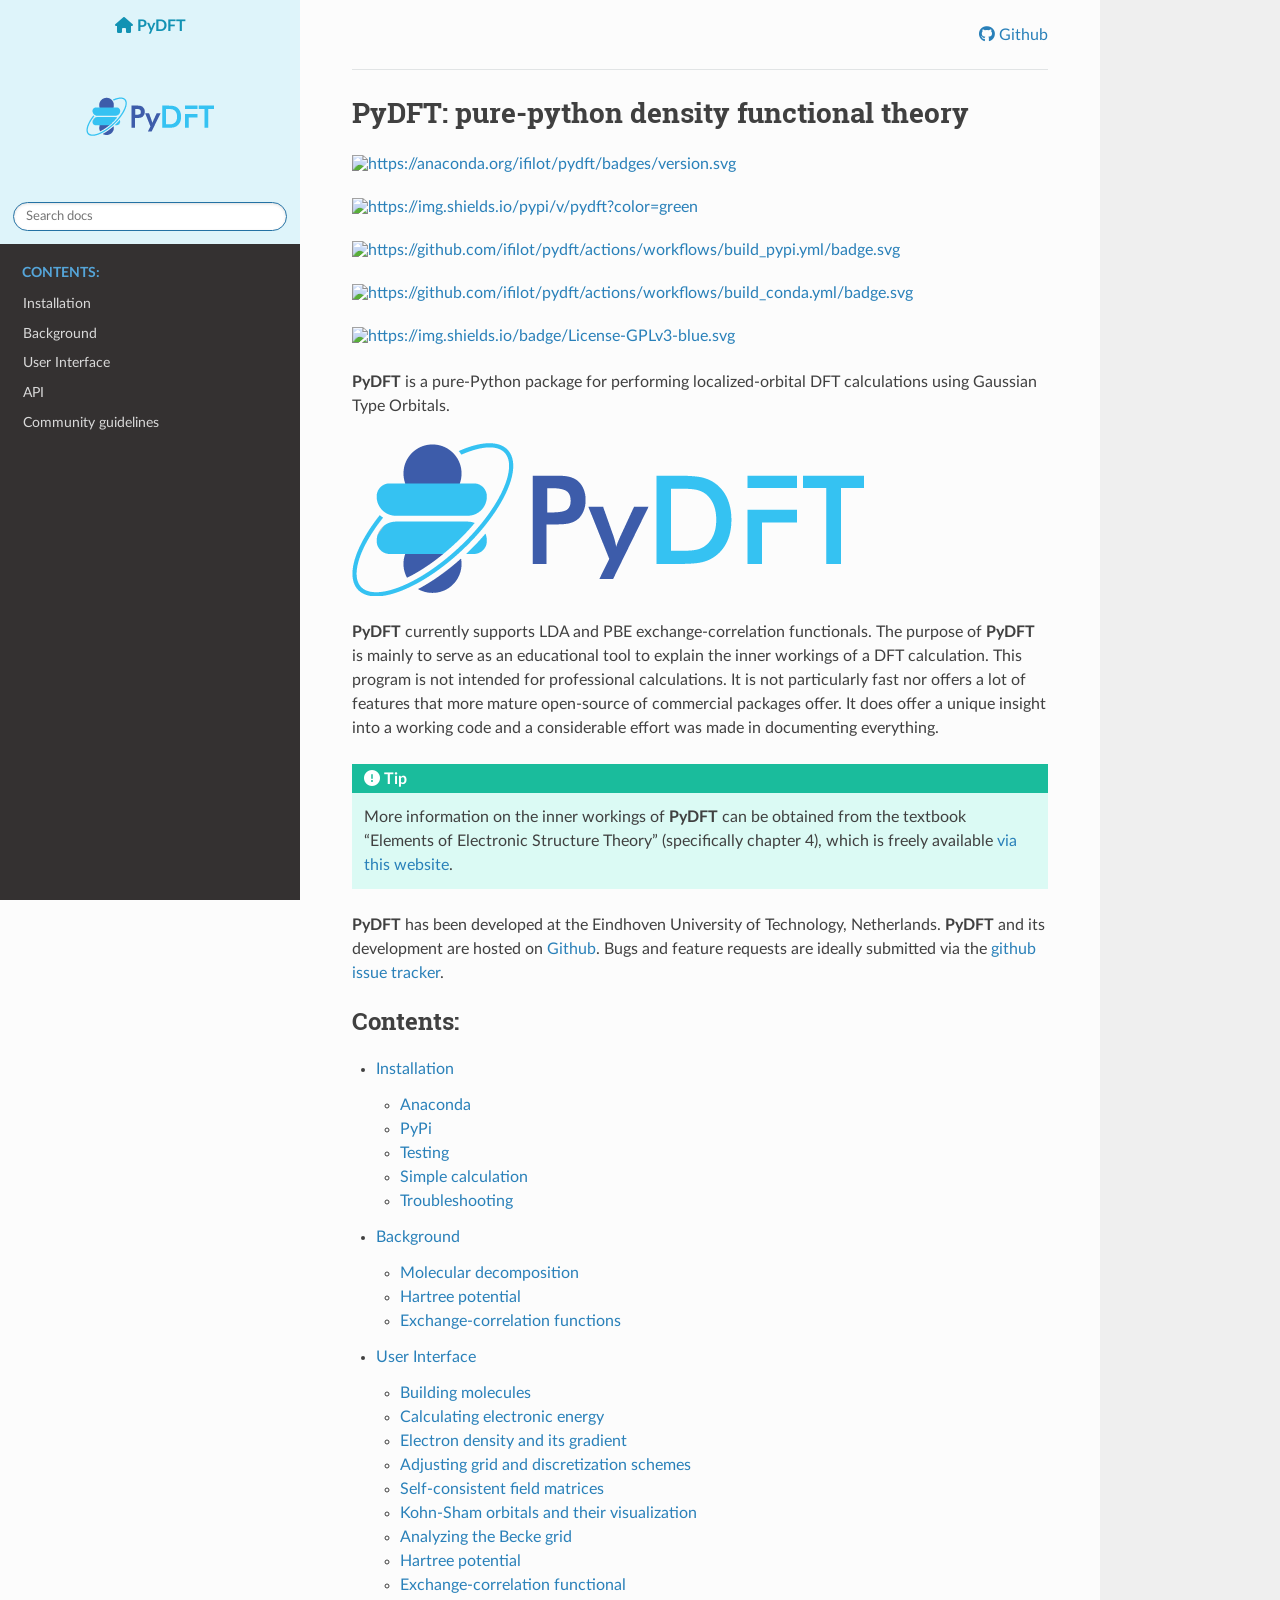
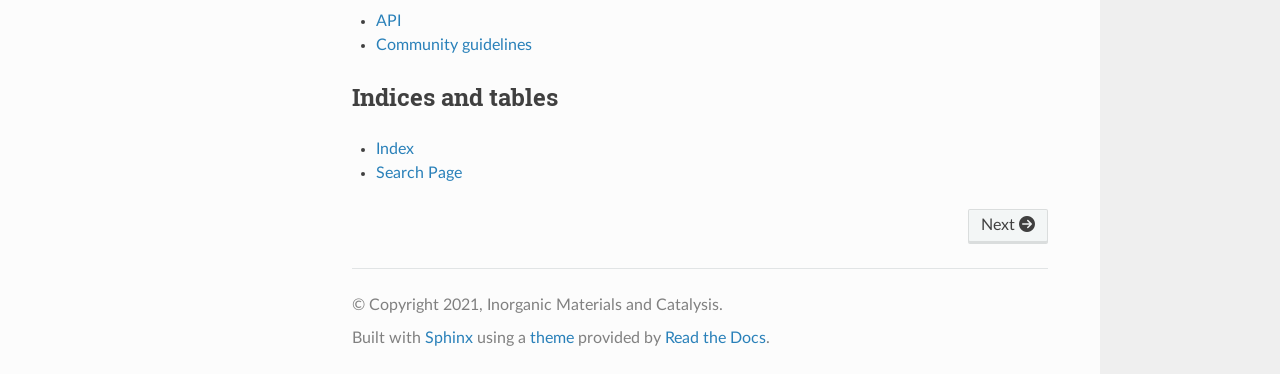
==== index.html @ b6f17210 "deploy: 6e8ed89baf4a65e8dcfa7c6324dd33c2193cd234" ====
<!DOCTYPE html>
<html class="writer-html5" lang="en" data-content_root="./">
<head>
  <meta charset="utf-8" /><meta name="viewport" content="width=device-width, initial-scale=1" />

  <meta name="viewport" content="width=device-width, initial-scale=1.0" />
  <title>PyDFT: pure-python density functional theory &mdash; PyDFT  documentation</title>
      <link rel="stylesheet" type="text/css" href="_static/pygments.css?v=b86133f3" />
      <link rel="stylesheet" type="text/css" href="_static/css/theme.css?v=e59714d7" />
      <link rel="stylesheet" type="text/css" href="_static/css/custom.css?v=98152c0f" />
      <link rel="stylesheet" type="text/css" href="https://cdnjs.cloudflare.com/ajax/libs/font-awesome/6.1.1/css/all.min.css" />

  
    <link rel="shortcut icon" href="_static/favicon.ico"/>
      <script src="_static/jquery.js?v=5d32c60e"></script>
      <script src="_static/_sphinx_javascript_frameworks_compat.js?v=2cd50e6c"></script>
      <script src="_static/documentation_options.js?v=5929fcd5"></script>
      <script src="_static/doctools.js?v=9bcbadda"></script>
      <script src="_static/sphinx_highlight.js?v=dc90522c"></script>
      <script async="async" src="https://cdn.jsdelivr.net/npm/mathjax@3/es5/tex-mml-chtml.js"></script>
    <script src="_static/js/theme.js"></script>
    <link rel="index" title="Index" href="genindex.html" />
    <link rel="search" title="Search" href="search.html" />
    <link rel="next" title="Installation" href="installation.html" /> 
</head>

<body class="wy-body-for-nav"> 
  <div class="wy-grid-for-nav">
    <nav data-toggle="wy-nav-shift" class="wy-nav-side">
      <div class="wy-side-scroll">
        <div class="wy-side-nav-search" >

          
          
          <a href="#" class="icon icon-home">
            PyDFT
              <img src="_static/pydft_128px.png" class="logo" alt="Logo"/>
          </a>
<div role="search">
  <form id="rtd-search-form" class="wy-form" action="search.html" method="get">
    <input type="text" name="q" placeholder="Search docs" aria-label="Search docs" />
    <input type="hidden" name="check_keywords" value="yes" />
    <input type="hidden" name="area" value="default" />
  </form>
</div>
        </div><div class="wy-menu wy-menu-vertical" data-spy="affix" role="navigation" aria-label="Navigation menu">
              <p class="caption" role="heading"><span class="caption-text">Contents:</span></p>
<ul>
<li class="toctree-l1"><a class="reference internal" href="installation.html">Installation</a></li>
<li class="toctree-l1"><a class="reference internal" href="background.html">Background</a></li>
<li class="toctree-l1"><a class="reference internal" href="user_interface.html">User Interface</a></li>
<li class="toctree-l1"><a class="reference internal" href="api.html">API</a></li>
<li class="toctree-l1"><a class="reference internal" href="community_guidelines.html">Community guidelines</a></li>
</ul>

        </div>
      </div>
    </nav>

    <section data-toggle="wy-nav-shift" class="wy-nav-content-wrap"><nav class="wy-nav-top" aria-label="Mobile navigation menu" >
          <i data-toggle="wy-nav-top" class="fa fa-bars"></i>
          <a href="#">PyDFT</a>
      </nav>

      <div class="wy-nav-content">
        <div class="rst-content">
          <div style="text-align: right;">
<a href="https://github.com/ifilot/pydft" target="_blank"><i class="fa-brands fa-github"></i> Github</a>
</div>
<hr>
          <div role="main" class="document" itemscope="itemscope" itemtype="http://schema.org/Article">
           <div itemprop="articleBody">
             
  <section id="pydft-pure-python-density-functional-theory">
<h1>PyDFT: pure-python density functional theory<a class="headerlink" href="#pydft-pure-python-density-functional-theory" title="Link to this heading"></a></h1>
<a class="reference external image-reference" href="https://anaconda.org/ifilot/pydft"><img alt="https://anaconda.org/ifilot/pydft/badges/version.svg" src="https://anaconda.org/ifilot/pydft/badges/version.svg" />
</a>
<a class="reference external image-reference" href="https://pypi.org/project/pydft/"><img alt="https://img.shields.io/pypi/v/pydft?color=green" src="https://img.shields.io/pypi/v/pydft?color=green" />
</a>
<a class="reference external image-reference" href="https://github.com/ifilot/pydft/actions/workflows/build_pypi.yml"><img alt="https://github.com/ifilot/pydft/actions/workflows/build_pypi.yml/badge.svg" src="https://github.com/ifilot/pydft/actions/workflows/build_pypi.yml/badge.svg" />
</a>
<a class="reference external image-reference" href="https://github.com/ifilot/pydft/actions/workflows/build_conda.yml"><img alt="https://github.com/ifilot/pydft/actions/workflows/build_conda.yml/badge.svg" src="https://github.com/ifilot/pydft/actions/workflows/build_conda.yml/badge.svg" />
</a>
<a class="reference external image-reference" href="https://www.gnu.org/licenses/gpl-3.0"><img alt="https://img.shields.io/badge/License-GPLv3-blue.svg" src="https://img.shields.io/badge/License-GPLv3-blue.svg" />
</a>
<p><strong class="program">PyDFT</strong> is a pure-Python package for performing localized-orbital DFT
calculations using Gaussian Type Orbitals.</p>
<img alt="_images/pydft_logo_full_512px.png" src="_images/pydft_logo_full_512px.png" />
<p><strong class="program">PyDFT</strong> currently supports LDA and PBE
exchange-correlation functionals. The purpose of <strong class="program">PyDFT</strong> is mainly to
serve as an educational tool to explain the inner workings of a DFT
calculation. This program is not intended for professional calculations. It is
not particularly fast nor offers a lot of features that more mature
open-source of commercial packages offer. It does offer a unique insight into
a working code and a considerable effort was made in documenting everything.</p>
<div class="admonition tip">
<p class="admonition-title">Tip</p>
<p>More information on the inner workings of <strong class="program">PyDFT</strong> can be obtained
from the textbook “Elements of Electronic Structure Theory” (specifically
chapter 4), which is freely available <a class="reference external" href="https://ifilot.pages.tue.nl/elements-of-electronic-structure-theory/">via this website</a>.</p>
</div>
<p><strong class="program">PyDFT</strong> has been developed at the Eindhoven University of Technology,
Netherlands. <strong class="program">PyDFT</strong> and its development are hosted on <a class="reference external" href="https://www.github.com/ifilot/pydft">Github</a>.  Bugs and feature requests are ideally
submitted via the <a class="reference external" href="https://www.github.com/ifilot/pydft/issues">github issue tracker</a>.</p>
<div class="toctree-wrapper compound">
<p class="caption" role="heading"><span class="caption-text">Contents:</span></p>
<ul>
<li class="toctree-l1"><a class="reference internal" href="installation.html">Installation</a><ul>
<li class="toctree-l2"><a class="reference internal" href="installation.html#anaconda">Anaconda</a></li>
<li class="toctree-l2"><a class="reference internal" href="installation.html#pypi">PyPi</a></li>
<li class="toctree-l2"><a class="reference internal" href="installation.html#testing">Testing</a></li>
<li class="toctree-l2"><a class="reference internal" href="installation.html#simple-calculation">Simple calculation</a></li>
<li class="toctree-l2"><a class="reference internal" href="installation.html#troubleshooting">Troubleshooting</a></li>
</ul>
</li>
<li class="toctree-l1"><a class="reference internal" href="background.html">Background</a><ul>
<li class="toctree-l2"><a class="reference internal" href="background.html#molecular-decomposition">Molecular decomposition</a></li>
<li class="toctree-l2"><a class="reference internal" href="background.html#hartree-potential">Hartree potential</a></li>
<li class="toctree-l2"><a class="reference internal" href="background.html#exchange-correlation-functions">Exchange-correlation functions</a></li>
</ul>
</li>
<li class="toctree-l1"><a class="reference internal" href="user_interface.html">User Interface</a><ul>
<li class="toctree-l2"><a class="reference internal" href="user_interface.html#building-molecules">Building molecules</a></li>
<li class="toctree-l2"><a class="reference internal" href="user_interface.html#calculating-electronic-energy">Calculating electronic energy</a></li>
<li class="toctree-l2"><a class="reference internal" href="user_interface.html#electron-density-and-its-gradient">Electron density and its gradient</a></li>
<li class="toctree-l2"><a class="reference internal" href="user_interface.html#adjusting-grid-and-discretization-schemes">Adjusting grid and discretization schemes</a></li>
<li class="toctree-l2"><a class="reference internal" href="user_interface.html#self-consistent-field-matrices">Self-consistent field matrices</a></li>
<li class="toctree-l2"><a class="reference internal" href="user_interface.html#kohn-sham-orbitals-and-their-visualization">Kohn-Sham orbitals and their visualization</a></li>
<li class="toctree-l2"><a class="reference internal" href="user_interface.html#analyzing-the-becke-grid">Analyzing the Becke grid</a></li>
<li class="toctree-l2"><a class="reference internal" href="user_interface.html#hartree-potential">Hartree potential</a></li>
<li class="toctree-l2"><a class="reference internal" href="user_interface.html#exchange-correlation-functional">Exchange-correlation functional</a></li>
</ul>
</li>
<li class="toctree-l1"><a class="reference internal" href="api.html">API</a></li>
<li class="toctree-l1"><a class="reference internal" href="community_guidelines.html">Community guidelines</a></li>
</ul>
</div>
<section id="indices-and-tables">
<h2>Indices and tables<a class="headerlink" href="#indices-and-tables" title="Link to this heading"></a></h2>
<ul class="simple">
<li><p><a class="reference internal" href="genindex.html"><span class="std std-ref">Index</span></a></p></li>
<li><p><a class="reference internal" href="search.html"><span class="std std-ref">Search Page</span></a></p></li>
</ul>
</section>
</section>


           </div>
          </div>
          <footer><div class="rst-footer-buttons" role="navigation" aria-label="Footer">
        <a href="installation.html" class="btn btn-neutral float-right" title="Installation" accesskey="n" rel="next">Next <span class="fa fa-arrow-circle-right" aria-hidden="true"></span></a>
    </div>

  <hr/>

  <div role="contentinfo">
    <p>&#169; Copyright 2021, Inorganic Materials and Catalysis.</p>
  </div>

  Built with <a href="https://www.sphinx-doc.org/">Sphinx</a> using a
    <a href="https://github.com/readthedocs/sphinx_rtd_theme">theme</a>
    provided by <a href="https://readthedocs.org">Read the Docs</a>.
   

</footer>
        </div>
      </div>
    </section>
  </div>
  <script>
      jQuery(function () {
          SphinxRtdTheme.Navigation.enable(true);
      });
  </script> 

</body>
</html>
---- _static/pygments.css ----
pre { line-height: 125%; }
td.linenos .normal { color: inherit; background-color: transparent; padding-left: 5px; padding-right: 5px; }
span.linenos { color: inherit; background-color: transparent; padding-left: 5px; padding-right: 5px; }
td.linenos .special { color: #000000; background-color: #ffffc0; padding-left: 5px; padding-right: 5px; }
span.linenos.special { color: #000000; background-color: #ffffc0; padding-left: 5px; padding-right: 5px; }
.highlight .hll { background-color: #ffffcc }
.highlight { background: #f8f8f8; }
.highlight .c { color: #3D7B7B; font-style: italic } /* Comment */
.highlight .err { border: 1px solid #F00 } /* Error */
.highlight .k { color: #008000; font-weight: bold } /* Keyword */
.highlight .o { color: #666 } /* Operator */
.highlight .ch { color: #3D7B7B; font-style: italic } /* Comment.Hashbang */
.highlight .cm { color: #3D7B7B; font-style: italic } /* Comment.Multiline */
.highlight .cp { color: #9C6500 } /* Comment.Preproc */
.highlight .cpf { color: #3D7B7B; font-style: italic } /* Comment.PreprocFile */
.highlight .c1 { color: #3D7B7B; font-style: italic } /* Comment.Single */
.highlight .cs { color: #3D7B7B; font-style: italic } /* Comment.Special */
.highlight .gd { color: #A00000 } /* Generic.Deleted */
.highlight .ge { font-style: italic } /* Generic.Emph */
.highlight .ges { font-weight: bold; font-style: italic } /* Generic.EmphStrong */
.highlight .gr { color: #E40000 } /* Generic.Error */
.highlight .gh { color: #000080; font-weight: bold } /* Generic.Heading */
.highlight .gi { color: #008400 } /* Generic.Inserted */
.highlight .go { color: #717171 } /* Generic.Output */
.highlight .gp { color: #000080; font-weight: bold } /* Generic.Prompt */
.highlight .gs { font-weight: bold } /* Generic.Strong */
.highlight .gu { color: #800080; font-weight: bold } /* Generic.Subheading */
.highlight .gt { color: #04D } /* Generic.Traceback */
.highlight .kc { color: #008000; font-weight: bold } /* Keyword.Constant */
.highlight .kd { color: #008000; font-weight: bold } /* Keyword.Declaration */
.highlight .kn { color: #008000; font-weight: bold } /* Keyword.Namespace */
.highlight .kp { color: #008000 } /* Keyword.Pseudo */
.highlight .kr { color: #008000; font-weight: bold } /* Keyword.Reserved */
.highlight .kt { color: #B00040 } /* Keyword.Type */
.highlight .m { color: #666 } /* Literal.Number */
.highlight .s { color: #BA2121 } /* Literal.String */
.highlight .na { color: #687822 } /* Name.Attribute */
.highlight .nb { color: #008000 } /* Name.Builtin */
.highlight .nc { color: #00F; font-weight: bold } /* Name.Class */
.highlight .no { color: #800 } /* Name.Constant */
.highlight .nd { color: #A2F } /* Name.Decorator */
.highlight .ni { color: #717171; font-weight: bold } /* Name.Entity */
.highlight .ne { color: #CB3F38; font-weight: bold } /* Name.Exception */
.highlight .nf { color: #00F } /* Name.Function */
.highlight .nl { color: #767600 } /* Name.Label */
.highlight .nn { color: #00F; font-weight: bold } /* Name.Namespace */
.highlight .nt { color: #008000; font-weight: bold } /* Name.Tag */
.highlight .nv { color: #19177C } /* Name.Variable */
.highlight .ow { color: #A2F; font-weight: bold } /* Operator.Word */
.highlight .w { color: #BBB } /* Text.Whitespace */
.highlight .mb { color: #666 } /* Literal.Number.Bin */
.highlight .mf { color: #666 } /* Literal.Number.Float */
.highlight .mh { color: #666 } /* Literal.Number.Hex */
.highlight .mi { color: #666 } /* Literal.Number.Integer */
.highlight .mo { color: #666 } /* Literal.Number.Oct */
.highlight .sa { color: #BA2121 } /* Literal.String.Affix */
.highlight .sb { color: #BA2121 } /* Literal.String.Backtick */
.highlight .sc { color: #BA2121 } /* Literal.String.Char */
.highlight .dl { color: #BA2121 } /* Literal.String.Delimiter */
.highlight .sd { color: #BA2121; font-style: italic } /* Literal.String.Doc */
.highlight .s2 { color: #BA2121 } /* Literal.String.Double */
.highlight .se { color: #AA5D1F; font-weight: bold } /* Literal.String.Escape */
.highlight .sh { color: #BA2121 } /* Literal.String.Heredoc */
.highlight .si { color: #A45A77; font-weight: bold } /* Literal.String.Interpol */
.highlight .sx { color: #008000 } /* Literal.String.Other */
.highlight .sr { color: #A45A77 } /* Literal.String.Regex */
.highlight .s1 { color: #BA2121 } /* Literal.String.Single */
.highlight .ss { color: #19177C } /* Literal.String.Symbol */
.highlight .bp { color: #008000 } /* Name.Builtin.Pseudo */
.highlight .fm { color: #00F } /* Name.Function.Magic */
.highlight .vc { color: #19177C } /* Name.Variable.Class */
.highlight .vg { color: #19177C } /* Name.Variable.Global */
.highlight .vi { color: #19177C } /* Name.Variable.Instance */
.highlight .vm { color: #19177C } /* Name.Variable.Magic */
.highlight .il { color: #666 } /* Literal.Number.Integer.Long */
---- _static/css/theme.css ----
html{box-sizing:border-box}*,:after,:before{box-sizing:inherit}article,aside,details,figcaption,figure,footer,header,hgroup,nav,section{display:block}audio,canvas,video{display:inline-block;*display:inline;*zoom:1}[hidden],audio:not([controls]){display:none}*{-webkit-box-sizing:border-box;-moz-box-sizing:border-box;box-sizing:border-box}html{font-size:100%;-webkit-text-size-adjust:100%;-ms-text-size-adjust:100%}body{margin:0}a:active,a:hover{outline:0}abbr[title]{border-bottom:1px dotted}b,strong{font-weight:700}blockquote{margin:0}dfn{font-style:italic}ins{background:#ff9;text-decoration:none}ins,mark{color:#000}mark{background:#ff0;font-style:italic;font-weight:700}.rst-content code,.rst-content tt,code,kbd,pre,samp{font-family:monospace,serif;_font-family:courier new,monospace;font-size:1em}pre{white-space:pre}q{quotes:none}q:after,q:before{content:"";content:none}small{font-size:85%}sub,sup{font-size:75%;line-height:0;position:relative;vertical-align:baseline}sup{top:-.5em}sub{bottom:-.25em}dl,ol,ul{margin:0;padding:0;list-style:none;list-style-image:none}li{list-style:none}dd{margin:0}img{border:0;-ms-interpolation-mode:bicubic;vertical-align:middle;max-width:100%}svg:not(:root){overflow:hidden}figure,form{margin:0}label{cursor:pointer}button,input,select,textarea{font-size:100%;margin:0;vertical-align:baseline;*vertical-align:middle}button,input{line-height:normal}button,input[type=button],input[type=reset],input[type=submit]{cursor:pointer;-webkit-appearance:button;*overflow:visible}button[disabled],input[disabled]{cursor:default}input[type=search]{-webkit-appearance:textfield;-moz-box-sizing:content-box;-webkit-box-sizing:content-box;box-sizing:content-box}textarea{resize:vertical}table{border-collapse:collapse;border-spacing:0}td{vertical-align:top}.chromeframe{margin:.2em 0;background:#ccc;color:#000;padding:.2em 0}.ir{display:block;border:0;text-indent:-999em;overflow:hidden;background-color:transparent;background-repeat:no-repeat;text-align:left;direction:ltr;*line-height:0}.ir br{display:none}.hidden{display:none!important;visibility:hidden}.visuallyhidden{border:0;clip:rect(0 0 0 0);height:1px;margin:-1px;overflow:hidden;padding:0;position:absolute;width:1px}.visuallyhidden.focusable:active,.visuallyhidden.focusable:focus{clip:auto;height:auto;margin:0;overflow:visible;position:static;width:auto}.invisible{visibility:hidden}.relative{position:relative}big,small{font-size:100%}@media print{body,html,section{background:none!important}*{box-shadow:none!important;text-shadow:none!important;filter:none!important;-ms-filter:none!important}a,a:visited{text-decoration:underline}.ir a:after,a[href^="#"]:after,a[href^="javascript:"]:after{content:""}blockquote,pre{page-break-inside:avoid}thead{display:table-header-group}img,tr{page-break-inside:avoid}img{max-width:100%!important}@page{margin:.5cm}.rst-content .toctree-wrapper>p.caption,h2,h3,p{orphans:3;widows:3}.rst-content .toctree-wrapper>p.caption,h2,h3{page-break-after:avoid}}.btn,.fa:before,.icon:before,.rst-content .admonition,.rst-content .admonition-title:before,.rst-content .admonition-todo,.rst-content .attention,.rst-content .caution,.rst-content .code-block-caption .headerlink:before,.rst-content .danger,.rst-content .eqno .headerlink:before,.rst-content .error,.rst-content .hint,.rst-content .important,.rst-content .note,.rst-content .seealso,.rst-content .tip,.rst-content .warning,.rst-content code.download span:first-child:before,.rst-content dl dt .headerlink:before,.rst-content h1 .headerlink:before,.rst-content h2 .headerlink:before,.rst-content h3 .headerlink:before,.rst-content h4 .headerlink:before,.rst-content h5 .headerlink:before,.rst-content h6 .headerlink:before,.rst-content p.caption .headerlink:before,.rst-content p .headerlink:before,.rst-content table>caption .headerlink:before,.rst-content tt.download span:first-child:before,.wy-alert,.wy-dropdown .caret:before,.wy-inline-validate.wy-inline-validate-danger .wy-input-context:before,.wy-inline-validate.wy-inline-validate-info .wy-input-context:before,.wy-inline-validate.wy-inline-validate-success .wy-input-context:before,.wy-inline-validate.wy-inline-validate-warning .wy-input-context:before,.wy-menu-vertical li.current>a button.toctree-expand:before,.wy-menu-vertical li.on a button.toctree-expand:before,.wy-menu-vertical li button.toctree-expand:before,input[type=color],input[type=date],input[type=datetime-local],input[type=datetime],input[type=email],input[type=month],input[type=number],input[type=password],input[type=search],input[type=tel],input[type=text],input[type=time],input[type=url],input[type=week],select,textarea{-webkit-font-smoothing:antialiased}.clearfix{*zoom:1}.clearfix:after,.clearfix:before{display:table;content:""}.clearfix:after{clear:both}/*!
 *  Font Awesome 4.7.0 by @davegandy - http://fontawesome.io - @fontawesome
 *  License - http://fontawesome.io/license (Font: SIL OFL 1.1, CSS: MIT License)
 */@font-face{font-family:FontAwesome;src:url(fonts/fontawesome-webfont.eot?674f50d287a8c48dc19ba404d20fe713);src:url(fonts/fontawesome-webfont.eot?674f50d287a8c48dc19ba404d20fe713?#iefix&v=4.7.0) format("embedded-opentype"),url(fonts/fontawesome-webfont.woff2?af7ae505a9eed503f8b8e6982036873e) format("woff2"),url(fonts/fontawesome-webfont.woff?fee66e712a8a08eef5805a46892932ad) format("woff"),url(fonts/fontawesome-webfont.ttf?b06871f281fee6b241d60582ae9369b9) format("truetype"),url(fonts/fontawesome-webfont.svg?912ec66d7572ff821749319396470bde#fontawesomeregular) format("svg");font-weight:400;font-style:normal}.fa,.icon,.rst-content .admonition-title,.rst-content .code-block-caption .headerlink,.rst-content .eqno .headerlink,.rst-content code.download span:first-child,.rst-content dl dt .headerlink,.rst-content h1 .headerlink,.rst-content h2 .headerlink,.rst-content h3 .headerlink,.rst-content h4 .headerlink,.rst-content h5 .headerlink,.rst-content h6 .headerlink,.rst-content p.caption .headerlink,.rst-content p .headerlink,.rst-content table>caption .headerlink,.rst-content tt.download span:first-child,.wy-menu-vertical li.current>a button.toctree-expand,.wy-menu-vertical li.on a button.toctree-expand,.wy-menu-vertical li button.toctree-expand{display:inline-block;font:normal normal normal 14px/1 FontAwesome;font-size:inherit;text-rendering:auto;-webkit-font-smoothing:antialiased;-moz-osx-font-smoothing:grayscale}.fa-lg{font-size:1.33333em;line-height:.75em;vertical-align:-15%}.fa-2x{font-size:2em}.fa-3x{font-size:3em}.fa-4x{font-size:4em}.fa-5x{font-size:5em}.fa-fw{width:1.28571em;text-align:center}.fa-ul{padding-left:0;margin-left:2.14286em;list-style-type:none}.fa-ul>li{position:relative}.fa-li{position:absolute;left:-2.14286em;width:2.14286em;top:.14286em;text-align:center}.fa-li.fa-lg{left:-1.85714em}.fa-border{padding:.2em .25em .15em;border:.08em solid #eee;border-radius:.1em}.fa-pull-left{float:left}.fa-pull-right{float:right}.fa-pull-left.icon,.fa.fa-pull-left,.rst-content .code-block-caption .fa-pull-left.headerlink,.rst-content .eqno .fa-pull-left.headerlink,.rst-content .fa-pull-left.admonition-title,.rst-content code.download span.fa-pull-left:first-child,.rst-content dl dt .fa-pull-left.headerlink,.rst-content h1 .fa-pull-left.headerlink,.rst-content h2 .fa-pull-left.headerlink,.rst-content h3 .fa-pull-left.headerlink,.rst-content h4 .fa-pull-left.headerlink,.rst-content h5 .fa-pull-left.headerlink,.rst-content h6 .fa-pull-left.headerlink,.rst-content p .fa-pull-left.headerlink,.rst-content table>caption .fa-pull-left.headerlink,.rst-content tt.download span.fa-pull-left:first-child,.wy-menu-vertical li.current>a button.fa-pull-left.toctree-expand,.wy-menu-vertical li.on a button.fa-pull-left.toctree-expand,.wy-menu-vertical li button.fa-pull-left.toctree-expand{margin-right:.3em}.fa-pull-right.icon,.fa.fa-pull-right,.rst-content .code-block-caption .fa-pull-right.headerlink,.rst-content .eqno .fa-pull-right.headerlink,.rst-content .fa-pull-right.admonition-title,.rst-content code.download span.fa-pull-right:first-child,.rst-content dl dt .fa-pull-right.headerlink,.rst-content h1 .fa-pull-right.headerlink,.rst-content h2 .fa-pull-right.headerlink,.rst-content h3 .fa-pull-right.headerlink,.rst-content h4 .fa-pull-right.headerlink,.rst-content h5 .fa-pull-right.headerlink,.rst-content h6 .fa-pull-right.headerlink,.rst-content p .fa-pull-right.headerlink,.rst-content table>caption .fa-pull-right.headerlink,.rst-content tt.download span.fa-pull-right:first-child,.wy-menu-vertical li.current>a button.fa-pull-right.toctree-expand,.wy-menu-vertical li.on a button.fa-pull-right.toctree-expand,.wy-menu-vertical li button.fa-pull-right.toctree-expand{margin-left:.3em}.pull-right{float:right}.pull-left{float:left}.fa.pull-left,.pull-left.icon,.rst-content .code-block-caption .pull-left.headerlink,.rst-content .eqno .pull-left.headerlink,.rst-content .pull-left.admonition-title,.rst-content code.download span.pull-left:first-child,.rst-content dl dt .pull-left.headerlink,.rst-content h1 .pull-left.headerlink,.rst-content h2 .pull-left.headerlink,.rst-content h3 .pull-left.headerlink,.rst-content h4 .pull-left.headerlink,.rst-content h5 .pull-left.headerlink,.rst-content h6 .pull-left.headerlink,.rst-content p .pull-left.headerlink,.rst-content table>caption .pull-left.headerlink,.rst-content tt.download span.pull-left:first-child,.wy-menu-vertical li.current>a button.pull-left.toctree-expand,.wy-menu-vertical li.on a button.pull-left.toctree-expand,.wy-menu-vertical li button.pull-left.toctree-expand{margin-right:.3em}.fa.pull-right,.pull-right.icon,.rst-content .code-block-caption .pull-right.headerlink,.rst-content .eqno .pull-right.headerlink,.rst-content .pull-right.admonition-title,.rst-content code.download span.pull-right:first-child,.rst-content dl dt .pull-right.headerlink,.rst-content h1 .pull-right.headerlink,.rst-content h2 .pull-right.headerlink,.rst-content h3 .pull-right.headerlink,.rst-content h4 .pull-right.headerlink,.rst-content h5 .pull-right.headerlink,.rst-content h6 .pull-right.headerlink,.rst-content p .pull-right.headerlink,.rst-content table>caption .pull-right.headerlink,.rst-content tt.download span.pull-right:first-child,.wy-menu-vertical li.current>a button.pull-right.toctree-expand,.wy-menu-vertical li.on a button.pull-right.toctree-expand,.wy-menu-vertical li button.pull-right.toctree-expand{margin-left:.3em}.fa-spin{-webkit-animation:fa-spin 2s linear infinite;animation:fa-spin 2s linear infinite}.fa-pulse{-webkit-animation:fa-spin 1s steps(8) infinite;animation:fa-spin 1s steps(8) infinite}@-webkit-keyframes fa-spin{0%{-webkit-transform:rotate(0deg);transform:rotate(0deg)}to{-webkit-transform:rotate(359deg);transform:rotate(359deg)}}@keyframes fa-spin{0%{-webkit-transform:rotate(0deg);transform:rotate(0deg)}to{-webkit-transform:rotate(359deg);transform:rotate(359deg)}}.fa-rotate-90{-ms-filter:"progid:DXImageTransform.Microsoft.BasicImage(rotation=1)";-webkit-transform:rotate(90deg);-ms-transform:rotate(90deg);transform:rotate(90deg)}.fa-rotate-180{-ms-filter:"progid:DXImageTransform.Microsoft.BasicImage(rotation=2)";-webkit-transform:rotate(180deg);-ms-transform:rotate(180deg);transform:rotate(180deg)}.fa-rotate-270{-ms-filter:"progid:DXImageTransform.Microsoft.BasicImage(rotation=3)";-webkit-transform:rotate(270deg);-ms-transform:rotate(270deg);transform:rotate(270deg)}.fa-flip-horizontal{-ms-filter:"progid:DXImageTransform.Microsoft.BasicImage(rotation=0, mirror=1)";-webkit-transform:scaleX(-1);-ms-transform:scaleX(-1);transform:scaleX(-1)}.fa-flip-vertical{-ms-filter:"progid:DXImageTransform.Microsoft.BasicImage(rotation=2, mirror=1)";-webkit-transform:scaleY(-1);-ms-transform:scaleY(-1);transform:scaleY(-1)}:root .fa-flip-horizontal,:root .fa-flip-vertical,:root .fa-rotate-90,:root .fa-rotate-180,:root .fa-rotate-270{filter:none}.fa-stack{position:relative;display:inline-block;width:2em;height:2em;line-height:2em;vertical-align:middle}.fa-stack-1x,.fa-stack-2x{position:absolute;left:0;width:100%;text-align:center}.fa-stack-1x{line-height:inherit}.fa-stack-2x{font-size:2em}.fa-inverse{color:#fff}.fa-glass:before{content:""}.fa-music:before{content:""}.fa-search:before,.icon-search:before{content:""}.fa-envelope-o:before{content:""}.fa-heart:before{content:""}.fa-star:before{content:""}.fa-star-o:before{content:""}.fa-user:before{content:""}.fa-film:before{content:""}.fa-th-large:before{content:""}.fa-th:before{content:""}.fa-th-list:before{content:""}.fa-check:before{content:""}.fa-close:before,.fa-remove:before,.fa-times:before{content:""}.fa-search-plus:before{content:""}.fa-search-minus:before{content:""}.fa-power-off:before{content:""}.fa-signal:before{content:""}.fa-cog:before,.fa-gear:before{content:""}.fa-trash-o:before{content:""}.fa-home:before,.icon-home:before{content:""}.fa-file-o:before{content:""}.fa-clock-o:before{content:""}.fa-road:before{content:""}.fa-download:before,.rst-content code.download span:first-child:before,.rst-content tt.download span:first-child:before{content:""}.fa-arrow-circle-o-down:before{content:""}.fa-arrow-circle-o-up:before{content:""}.fa-inbox:before{content:""}.fa-play-circle-o:before{content:""}.fa-repeat:before,.fa-rotate-right:before{content:""}.fa-refresh:before{content:""}.fa-list-alt:before{content:""}.fa-lock:before{content:""}.fa-flag:before{content:""}.fa-headphones:before{content:""}.fa-volume-off:before{content:""}.fa-volume-down:before{content:""}.fa-volume-up:before{content:""}.fa-qrcode:before{content:""}.fa-barcode:before{content:""}.fa-tag:before{content:""}.fa-tags:before{content:""}.fa-book:before,.icon-book:before{content:""}.fa-bookmark:before{content:""}.fa-print:before{content:""}.fa-camera:before{content:""}.fa-font:before{content:""}.fa-bold:before{content:""}.fa-italic:before{content:""}.fa-text-height:before{content:""}.fa-text-width:before{content:""}.fa-align-left:before{content:""}.fa-align-center:before{content:""}.fa-align-right:before{content:""}.fa-align-justify:before{content:""}.fa-list:before{content:""}.fa-dedent:before,.fa-outdent:before{content:""}.fa-indent:before{content:""}.fa-video-camera:before{content:""}.fa-image:before,.fa-photo:before,.fa-picture-o:before{content:""}.fa-pencil:before{content:""}.fa-map-marker:before{content:""}.fa-adjust:before{content:""}.fa-tint:before{content:""}.fa-edit:before,.fa-pencil-square-o:before{content:""}.fa-share-square-o:before{content:""}.fa-check-square-o:before{content:""}.fa-arrows:before{content:""}.fa-step-backward:before{content:""}.fa-fast-backward:before{content:""}.fa-backward:before{content:""}.fa-play:before{content:""}.fa-pause:before{content:""}.fa-stop:before{content:""}.fa-forward:before{content:""}.fa-fast-forward:before{content:""}.fa-step-forward:before{content:""}.fa-eject:before{content:""}.fa-chevron-left:before{content:""}.fa-chevron-right:before{content:""}.fa-plus-circle:before{content:""}.fa-minus-circle:before{content:""}.fa-times-circle:before,.wy-inline-validate.wy-inline-validate-danger .wy-input-context:before{content:""}.fa-check-circle:before,.wy-inline-validate.wy-inline-validate-success .wy-input-context:before{content:""}.fa-question-circle:before{content:""}.fa-info-circle:before{content:""}.fa-crosshairs:before{content:""}.fa-times-circle-o:before{content:""}.fa-check-circle-o:before{content:""}.fa-ban:before{content:""}.fa-arrow-left:before{content:""}.fa-arrow-right:before{content:""}.fa-arrow-up:before{content:""}.fa-arrow-down:before{content:""}.fa-mail-forward:before,.fa-share:before{content:""}.fa-expand:before{content:""}.fa-compress:before{content:""}.fa-plus:before{content:""}.fa-minus:before{content:""}.fa-asterisk:before{content:""}.fa-exclamation-circle:before,.rst-content .admonition-title:before,.wy-inline-validate.wy-inline-validate-info .wy-input-context:before,.wy-inline-validate.wy-inline-validate-warning .wy-input-context:before{content:""}.fa-gift:before{content:""}.fa-leaf:before{content:""}.fa-fire:before,.icon-fire:before{content:""}.fa-eye:before{content:""}.fa-eye-slash:before{content:""}.fa-exclamation-triangle:before,.fa-warning:before{content:""}.fa-plane:before{content:""}.fa-calendar:before{content:""}.fa-random:before{content:""}.fa-comment:before{content:""}.fa-magnet:before{content:""}.fa-chevron-up:before{content:""}.fa-chevron-down:before{content:""}.fa-retweet:before{content:""}.fa-shopping-cart:before{content:""}.fa-folder:before{content:""}.fa-folder-open:before{content:""}.fa-arrows-v:before{content:""}.fa-arrows-h:before{content:""}.fa-bar-chart-o:before,.fa-bar-chart:before{content:""}.fa-twitter-square:before{content:""}.fa-facebook-square:before{content:""}.fa-camera-retro:before{content:""}.fa-key:before{content:""}.fa-cogs:before,.fa-gears:before{content:""}.fa-comments:before{content:""}.fa-thumbs-o-up:before{content:""}.fa-thumbs-o-down:before{content:""}.fa-star-half:before{content:""}.fa-heart-o:before{content:""}.fa-sign-out:before{content:""}.fa-linkedin-square:before{content:""}.fa-thumb-tack:before{content:""}.fa-external-link:before{content:""}.fa-sign-in:before{content:""}.fa-trophy:before{content:""}.fa-github-square:before{content:""}.fa-upload:before{content:""}.fa-lemon-o:before{content:""}.fa-phone:before{content:""}.fa-square-o:before{content:""}.fa-bookmark-o:before{content:""}.fa-phone-square:before{content:""}.fa-twitter:before{content:""}.fa-facebook-f:before,.fa-facebook:before{content:""}.fa-github:before,.icon-github:before{content:""}.fa-unlock:before{content:""}.fa-credit-card:before{content:""}.fa-feed:before,.fa-rss:before{content:""}.fa-hdd-o:before{content:""}.fa-bullhorn:before{content:""}.fa-bell:before{content:""}.fa-certificate:before{content:""}.fa-hand-o-right:before{content:""}.fa-hand-o-left:before{content:""}.fa-hand-o-up:before{content:""}.fa-hand-o-down:before{content:""}.fa-arrow-circle-left:before,.icon-circle-arrow-left:before{content:""}.fa-arrow-circle-right:before,.icon-circle-arrow-right:before{content:""}.fa-arrow-circle-up:before{content:""}.fa-arrow-circle-down:before{content:""}.fa-globe:before{content:""}.fa-wrench:before{content:""}.fa-tasks:before{content:""}.fa-filter:before{content:""}.fa-briefcase:before{content:""}.fa-arrows-alt:before{content:""}.fa-group:before,.fa-users:before{content:""}.fa-chain:before,.fa-link:before,.icon-link:before{content:""}.fa-cloud:before{content:""}.fa-flask:before{content:""}.fa-cut:before,.fa-scissors:before{content:""}.fa-copy:before,.fa-files-o:before{content:""}.fa-paperclip:before{content:""}.fa-floppy-o:before,.fa-save:before{content:""}.fa-square:before{content:""}.fa-bars:before,.fa-navicon:before,.fa-reorder:before{content:""}.fa-list-ul:before{content:""}.fa-list-ol:before{content:""}.fa-strikethrough:before{content:""}.fa-underline:before{content:""}.fa-table:before{content:""}.fa-magic:before{content:""}.fa-truck:before{content:""}.fa-pinterest:before{content:""}.fa-pinterest-square:before{content:""}.fa-google-plus-square:before{content:""}.fa-google-plus:before{content:""}.fa-money:before{content:""}.fa-caret-down:before,.icon-caret-down:before,.wy-dropdown .caret:before{content:""}.fa-caret-up:before{content:""}.fa-caret-left:before{content:""}.fa-caret-right:before{content:""}.fa-columns:before{content:""}.fa-sort:before,.fa-unsorted:before{content:""}.fa-sort-desc:before,.fa-sort-down:before{content:""}.fa-sort-asc:before,.fa-sort-up:before{content:""}.fa-envelope:before{content:""}.fa-linkedin:before{content:""}.fa-rotate-left:before,.fa-undo:before{content:""}.fa-gavel:before,.fa-legal:before{content:""}.fa-dashboard:before,.fa-tachometer:before{content:""}.fa-comment-o:before{content:""}.fa-comments-o:before{content:""}.fa-bolt:before,.fa-flash:before{content:""}.fa-sitemap:before{content:""}.fa-umbrella:before{content:""}.fa-clipboard:before,.fa-paste:before{content:""}.fa-lightbulb-o:before{content:""}.fa-exchange:before{content:""}.fa-cloud-download:before{content:""}.fa-cloud-upload:before{content:""}.fa-user-md:before{content:""}.fa-stethoscope:before{content:""}.fa-suitcase:before{content:""}.fa-bell-o:before{content:""}.fa-coffee:before{content:""}.fa-cutlery:before{content:""}.fa-file-text-o:before{content:""}.fa-building-o:before{content:""}.fa-hospital-o:before{content:""}.fa-ambulance:before{content:""}.fa-medkit:before{content:""}.fa-fighter-jet:before{content:""}.fa-beer:before{content:""}.fa-h-square:before{content:""}.fa-plus-square:before{content:""}.fa-angle-double-left:before{content:""}.fa-angle-double-right:before{content:""}.fa-angle-double-up:before{content:""}.fa-angle-double-down:before{content:""}.fa-angle-left:before{content:""}.fa-angle-right:before{content:""}.fa-angle-up:before{content:""}.fa-angle-down:before{content:""}.fa-desktop:before{content:""}.fa-laptop:before{content:""}.fa-tablet:before{content:""}.fa-mobile-phone:before,.fa-mobile:before{content:""}.fa-circle-o:before{content:""}.fa-quote-left:before{content:""}.fa-quote-right:before{content:""}.fa-spinner:before{content:""}.fa-circle:before{content:""}.fa-mail-reply:before,.fa-reply:before{content:""}.fa-github-alt:before{content:""}.fa-folder-o:before{content:""}.fa-folder-open-o:before{content:""}.fa-smile-o:before{content:""}.fa-frown-o:before{content:""}.fa-meh-o:before{content:""}.fa-gamepad:before{content:""}.fa-keyboard-o:before{content:""}.fa-flag-o:before{content:""}.fa-flag-checkered:before{content:""}.fa-terminal:before{content:""}.fa-code:before{content:""}.fa-mail-reply-all:before,.fa-reply-all:before{content:""}.fa-star-half-empty:before,.fa-star-half-full:before,.fa-star-half-o:before{content:""}.fa-location-arrow:before{content:""}.fa-crop:before{content:""}.fa-code-fork:before{content:""}.fa-chain-broken:before,.fa-unlink:before{content:""}.fa-question:before{content:""}.fa-info:before{content:""}.fa-exclamation:before{content:""}.fa-superscript:before{content:""}.fa-subscript:before{content:""}.fa-eraser:before{content:""}.fa-puzzle-piece:before{content:""}.fa-microphone:before{content:""}.fa-microphone-slash:before{content:""}.fa-shield:before{content:""}.fa-calendar-o:before{content:""}.fa-fire-extinguisher:before{content:""}.fa-rocket:before{content:""}.fa-maxcdn:before{content:""}.fa-chevron-circle-left:before{content:""}.fa-chevron-circle-right:before{content:""}.fa-chevron-circle-up:before{content:""}.fa-chevron-circle-down:before{content:""}.fa-html5:before{content:""}.fa-css3:before{content:""}.fa-anchor:before{content:""}.fa-unlock-alt:before{content:""}.fa-bullseye:before{content:""}.fa-ellipsis-h:before{content:""}.fa-ellipsis-v:before{content:""}.fa-rss-square:before{content:""}.fa-play-circle:before{content:""}.fa-ticket:before{content:""}.fa-minus-square:before{content:""}.fa-minus-square-o:before,.wy-menu-vertical li.current>a button.toctree-expand:before,.wy-menu-vertical li.on a button.toctree-expand:before{content:""}.fa-level-up:before{content:""}.fa-level-down:before{content:""}.fa-check-square:before{content:""}.fa-pencil-square:before{content:""}.fa-external-link-square:before{content:""}.fa-share-square:before{content:""}.fa-compass:before{content:""}.fa-caret-square-o-down:before,.fa-toggle-down:before{content:""}.fa-caret-square-o-up:before,.fa-toggle-up:before{content:""}.fa-caret-square-o-right:before,.fa-toggle-right:before{content:""}.fa-eur:before,.fa-euro:before{content:""}.fa-gbp:before{content:""}.fa-dollar:before,.fa-usd:before{content:""}.fa-inr:before,.fa-rupee:before{content:""}.fa-cny:before,.fa-jpy:before,.fa-rmb:before,.fa-yen:before{content:""}.fa-rouble:before,.fa-rub:before,.fa-ruble:before{content:""}.fa-krw:before,.fa-won:before{content:""}.fa-bitcoin:before,.fa-btc:before{content:""}.fa-file:before{content:""}.fa-file-text:before{content:""}.fa-sort-alpha-asc:before{content:""}.fa-sort-alpha-desc:before{content:""}.fa-sort-amount-asc:before{content:""}.fa-sort-amount-desc:before{content:""}.fa-sort-numeric-asc:before{content:""}.fa-sort-numeric-desc:before{content:""}.fa-thumbs-up:before{content:""}.fa-thumbs-down:before{content:""}.fa-youtube-square:before{content:""}.fa-youtube:before{content:""}.fa-xing:before{content:""}.fa-xing-square:before{content:""}.fa-youtube-play:before{content:""}.fa-dropbox:before{content:""}.fa-stack-overflow:before{content:""}.fa-instagram:before{content:""}.fa-flickr:before{content:""}.fa-adn:before{content:""}.fa-bitbucket:before,.icon-bitbucket:before{content:""}.fa-bitbucket-square:before{content:""}.fa-tumblr:before{content:""}.fa-tumblr-square:before{content:""}.fa-long-arrow-down:before{content:""}.fa-long-arrow-up:before{content:""}.fa-long-arrow-left:before{content:""}.fa-long-arrow-right:before{content:""}.fa-apple:before{content:""}.fa-windows:before{content:""}.fa-android:before{content:""}.fa-linux:before{content:""}.fa-dribbble:before{content:""}.fa-skype:before{content:""}.fa-foursquare:before{content:""}.fa-trello:before{content:""}.fa-female:before{content:""}.fa-male:before{content:""}.fa-gittip:before,.fa-gratipay:before{content:""}.fa-sun-o:before{content:""}.fa-moon-o:before{content:""}.fa-archive:before{content:""}.fa-bug:before{content:""}.fa-vk:before{content:""}.fa-weibo:before{content:""}.fa-renren:before{content:""}.fa-pagelines:before{content:""}.fa-stack-exchange:before{content:""}.fa-arrow-circle-o-right:before{content:""}.fa-arrow-circle-o-left:before{content:""}.fa-caret-square-o-left:before,.fa-toggle-left:before{content:""}.fa-dot-circle-o:before{content:""}.fa-wheelchair:before{content:""}.fa-vimeo-square:before{content:""}.fa-try:before,.fa-turkish-lira:before{content:""}.fa-plus-square-o:before,.wy-menu-vertical li button.toctree-expand:before{content:""}.fa-space-shuttle:before{content:""}.fa-slack:before{content:""}.fa-envelope-square:before{content:""}.fa-wordpress:before{content:""}.fa-openid:before{content:""}.fa-bank:before,.fa-institution:before,.fa-university:before{content:""}.fa-graduation-cap:before,.fa-mortar-board:before{content:""}.fa-yahoo:before{content:""}.fa-google:before{content:""}.fa-reddit:before{content:""}.fa-reddit-square:before{content:""}.fa-stumbleupon-circle:before{content:""}.fa-stumbleupon:before{content:""}.fa-delicious:before{content:""}.fa-digg:before{content:""}.fa-pied-piper-pp:before{content:""}.fa-pied-piper-alt:before{content:""}.fa-drupal:before{content:""}.fa-joomla:before{content:""}.fa-language:before{content:""}.fa-fax:before{content:""}.fa-building:before{content:""}.fa-child:before{content:""}.fa-paw:before{content:""}.fa-spoon:before{content:""}.fa-cube:before{content:""}.fa-cubes:before{content:""}.fa-behance:before{content:""}.fa-behance-square:before{content:""}.fa-steam:before{content:""}.fa-steam-square:before{content:""}.fa-recycle:before{content:""}.fa-automobile:before,.fa-car:before{content:""}.fa-cab:before,.fa-taxi:before{content:""}.fa-tree:before{content:""}.fa-spotify:before{content:""}.fa-deviantart:before{content:""}.fa-soundcloud:before{content:""}.fa-database:before{content:""}.fa-file-pdf-o:before{content:""}.fa-file-word-o:before{content:""}.fa-file-excel-o:before{content:""}.fa-file-powerpoint-o:before{content:""}.fa-file-image-o:before,.fa-file-photo-o:before,.fa-file-picture-o:before{content:""}.fa-file-archive-o:before,.fa-file-zip-o:before{content:""}.fa-file-audio-o:before,.fa-file-sound-o:before{content:""}.fa-file-movie-o:before,.fa-file-video-o:before{content:""}.fa-file-code-o:before{content:""}.fa-vine:before{content:""}.fa-codepen:before{content:""}.fa-jsfiddle:before{content:""}.fa-life-bouy:before,.fa-life-buoy:before,.fa-life-ring:before,.fa-life-saver:before,.fa-support:before{content:""}.fa-circle-o-notch:before{content:""}.fa-ra:before,.fa-rebel:before,.fa-resistance:before{content:""}.fa-empire:before,.fa-ge:before{content:""}.fa-git-square:before{content:""}.fa-git:before{content:""}.fa-hacker-news:before,.fa-y-combinator-square:before,.fa-yc-square:before{content:""}.fa-tencent-weibo:before{content:""}.fa-qq:before{content:""}.fa-wechat:before,.fa-weixin:before{content:""}.fa-paper-plane:before,.fa-send:before{content:""}.fa-paper-plane-o:before,.fa-send-o:before{content:""}.fa-history:before{content:""}.fa-circle-thin:before{content:""}.fa-header:before{content:""}.fa-paragraph:before{content:""}.fa-sliders:before{content:""}.fa-share-alt:before{content:""}.fa-share-alt-square:before{content:""}.fa-bomb:before{content:""}.fa-futbol-o:before,.fa-soccer-ball-o:before{content:""}.fa-tty:before{content:""}.fa-binoculars:before{content:""}.fa-plug:before{content:""}.fa-slideshare:before{content:""}.fa-twitch:before{content:""}.fa-yelp:before{content:""}.fa-newspaper-o:before{content:""}.fa-wifi:before{content:""}.fa-calculator:before{content:""}.fa-paypal:before{content:""}.fa-google-wallet:before{content:""}.fa-cc-visa:before{content:""}.fa-cc-mastercard:before{content:""}.fa-cc-discover:before{content:""}.fa-cc-amex:before{content:""}.fa-cc-paypal:before{content:""}.fa-cc-stripe:before{content:""}.fa-bell-slash:before{content:""}.fa-bell-slash-o:before{content:""}.fa-trash:before{content:""}.fa-copyright:before{content:""}.fa-at:before{content:""}.fa-eyedropper:before{content:""}.fa-paint-brush:before{content:""}.fa-birthday-cake:before{content:""}.fa-area-chart:before{content:""}.fa-pie-chart:before{content:""}.fa-line-chart:before{content:""}.fa-lastfm:before{content:""}.fa-lastfm-square:before{content:""}.fa-toggle-off:before{content:""}.fa-toggle-on:before{content:""}.fa-bicycle:before{content:""}.fa-bus:before{content:""}.fa-ioxhost:before{content:""}.fa-angellist:before{content:""}.fa-cc:before{content:""}.fa-ils:before,.fa-shekel:before,.fa-sheqel:before{content:""}.fa-meanpath:before{content:""}.fa-buysellads:before{content:""}.fa-connectdevelop:before{content:""}.fa-dashcube:before{content:""}.fa-forumbee:before{content:""}.fa-leanpub:before{content:""}.fa-sellsy:before{content:""}.fa-shirtsinbulk:before{content:""}.fa-simplybuilt:before{content:""}.fa-skyatlas:before{content:""}.fa-cart-plus:before{content:""}.fa-cart-arrow-down:before{content:""}.fa-diamond:before{content:""}.fa-ship:before{content:""}.fa-user-secret:before{content:""}.fa-motorcycle:before{content:""}.fa-street-view:before{content:""}.fa-heartbeat:before{content:""}.fa-venus:before{content:""}.fa-mars:before{content:""}.fa-mercury:before{content:""}.fa-intersex:before,.fa-transgender:before{content:""}.fa-transgender-alt:before{content:""}.fa-venus-double:before{content:""}.fa-mars-double:before{content:""}.fa-venus-mars:before{content:""}.fa-mars-stroke:before{content:""}.fa-mars-stroke-v:before{content:""}.fa-mars-stroke-h:before{content:""}.fa-neuter:before{content:""}.fa-genderless:before{content:""}.fa-facebook-official:before{content:""}.fa-pinterest-p:before{content:""}.fa-whatsapp:before{content:""}.fa-server:before{content:""}.fa-user-plus:before{content:""}.fa-user-times:before{content:""}.fa-bed:before,.fa-hotel:before{content:""}.fa-viacoin:before{content:""}.fa-train:before{content:""}.fa-subway:before{content:""}.fa-medium:before{content:""}.fa-y-combinator:before,.fa-yc:before{content:""}.fa-optin-monster:before{content:""}.fa-opencart:before{content:""}.fa-expeditedssl:before{content:""}.fa-battery-4:before,.fa-battery-full:before,.fa-battery:before{content:""}.fa-battery-3:before,.fa-battery-three-quarters:before{content:""}.fa-battery-2:before,.fa-battery-half:before{content:""}.fa-battery-1:before,.fa-battery-quarter:before{content:""}.fa-battery-0:before,.fa-battery-empty:before{content:""}.fa-mouse-pointer:before{content:""}.fa-i-cursor:before{content:""}.fa-object-group:before{content:""}.fa-object-ungroup:before{content:""}.fa-sticky-note:before{content:""}.fa-sticky-note-o:before{content:""}.fa-cc-jcb:before{content:""}.fa-cc-diners-club:before{content:""}.fa-clone:before{content:""}.fa-balance-scale:before{content:""}.fa-hourglass-o:before{content:""}.fa-hourglass-1:before,.fa-hourglass-start:before{content:""}.fa-hourglass-2:before,.fa-hourglass-half:before{content:""}.fa-hourglass-3:before,.fa-hourglass-end:before{content:""}.fa-hourglass:before{content:""}.fa-hand-grab-o:before,.fa-hand-rock-o:before{content:""}.fa-hand-paper-o:before,.fa-hand-stop-o:before{content:""}.fa-hand-scissors-o:before{content:""}.fa-hand-lizard-o:before{content:""}.fa-hand-spock-o:before{content:""}.fa-hand-pointer-o:before{content:""}.fa-hand-peace-o:before{content:""}.fa-trademark:before{content:""}.fa-registered:before{content:""}.fa-creative-commons:before{content:""}.fa-gg:before{content:""}.fa-gg-circle:before{content:""}.fa-tripadvisor:before{content:""}.fa-odnoklassniki:before{content:""}.fa-odnoklassniki-square:before{content:""}.fa-get-pocket:before{content:""}.fa-wikipedia-w:before{content:""}.fa-safari:before{content:""}.fa-chrome:before{content:""}.fa-firefox:before{content:""}.fa-opera:before{content:""}.fa-internet-explorer:before{content:""}.fa-television:before,.fa-tv:before{content:""}.fa-contao:before{content:""}.fa-500px:before{content:""}.fa-amazon:before{content:""}.fa-calendar-plus-o:before{content:""}.fa-calendar-minus-o:before{content:""}.fa-calendar-times-o:before{content:""}.fa-calendar-check-o:before{content:""}.fa-industry:before{content:""}.fa-map-pin:before{content:""}.fa-map-signs:before{content:""}.fa-map-o:before{content:""}.fa-map:before{content:""}.fa-commenting:before{content:""}.fa-commenting-o:before{content:""}.fa-houzz:before{content:""}.fa-vimeo:before{content:""}.fa-black-tie:before{content:""}.fa-fonticons:before{content:""}.fa-reddit-alien:before{content:""}.fa-edge:before{content:""}.fa-credit-card-alt:before{content:""}.fa-codiepie:before{content:""}.fa-modx:before{content:""}.fa-fort-awesome:before{content:""}.fa-usb:before{content:""}.fa-product-hunt:before{content:""}.fa-mixcloud:before{content:""}.fa-scribd:before{content:""}.fa-pause-circle:before{content:""}.fa-pause-circle-o:before{content:""}.fa-stop-circle:before{content:""}.fa-stop-circle-o:before{content:""}.fa-shopping-bag:before{content:""}.fa-shopping-basket:before{content:""}.fa-hashtag:before{content:""}.fa-bluetooth:before{content:""}.fa-bluetooth-b:before{content:""}.fa-percent:before{content:""}.fa-gitlab:before,.icon-gitlab:before{content:""}.fa-wpbeginner:before{content:""}.fa-wpforms:before{content:""}.fa-envira:before{content:""}.fa-universal-access:before{content:""}.fa-wheelchair-alt:before{content:""}.fa-question-circle-o:before{content:""}.fa-blind:before{content:""}.fa-audio-description:before{content:""}.fa-volume-control-phone:before{content:""}.fa-braille:before{content:""}.fa-assistive-listening-systems:before{content:""}.fa-american-sign-language-interpreting:before,.fa-asl-interpreting:before{content:""}.fa-deaf:before,.fa-deafness:before,.fa-hard-of-hearing:before{content:""}.fa-glide:before{content:""}.fa-glide-g:before{content:""}.fa-sign-language:before,.fa-signing:before{content:""}.fa-low-vision:before{content:""}.fa-viadeo:before{content:""}.fa-viadeo-square:before{content:""}.fa-snapchat:before{content:""}.fa-snapchat-ghost:before{content:""}.fa-snapchat-square:before{content:""}.fa-pied-piper:before{content:""}.fa-first-order:before{content:""}.fa-yoast:before{content:""}.fa-themeisle:before{content:""}.fa-google-plus-circle:before,.fa-google-plus-official:before{content:""}.fa-fa:before,.fa-font-awesome:before{content:""}.fa-handshake-o:before{content:""}.fa-envelope-open:before{content:""}.fa-envelope-open-o:before{content:""}.fa-linode:before{content:""}.fa-address-book:before{content:""}.fa-address-book-o:before{content:""}.fa-address-card:before,.fa-vcard:before{content:""}.fa-address-card-o:before,.fa-vcard-o:before{content:""}.fa-user-circle:before{content:""}.fa-user-circle-o:before{content:""}.fa-user-o:before{content:""}.fa-id-badge:before{content:""}.fa-drivers-license:before,.fa-id-card:before{content:""}.fa-drivers-license-o:before,.fa-id-card-o:before{content:""}.fa-quora:before{content:""}.fa-free-code-camp:before{content:""}.fa-telegram:before{content:""}.fa-thermometer-4:before,.fa-thermometer-full:before,.fa-thermometer:before{content:""}.fa-thermometer-3:before,.fa-thermometer-three-quarters:before{content:""}.fa-thermometer-2:before,.fa-thermometer-half:before{content:""}.fa-thermometer-1:before,.fa-thermometer-quarter:before{content:""}.fa-thermometer-0:before,.fa-thermometer-empty:before{content:""}.fa-shower:before{content:""}.fa-bath:before,.fa-bathtub:before,.fa-s15:before{content:""}.fa-podcast:before{content:""}.fa-window-maximize:before{content:""}.fa-window-minimize:before{content:""}.fa-window-restore:before{content:""}.fa-times-rectangle:before,.fa-window-close:before{content:""}.fa-times-rectangle-o:before,.fa-window-close-o:before{content:""}.fa-bandcamp:before{content:""}.fa-grav:before{content:""}.fa-etsy:before{content:""}.fa-imdb:before{content:""}.fa-ravelry:before{content:""}.fa-eercast:before{content:""}.fa-microchip:before{content:""}.fa-snowflake-o:before{content:""}.fa-superpowers:before{content:""}.fa-wpexplorer:before{content:""}.fa-meetup:before{content:""}.sr-only{position:absolute;width:1px;height:1px;padding:0;margin:-1px;overflow:hidden;clip:rect(0,0,0,0);border:0}.sr-only-focusable:active,.sr-only-focusable:focus{position:static;width:auto;height:auto;margin:0;overflow:visible;clip:auto}.fa,.icon,.rst-content .admonition-title,.rst-content .code-block-caption .headerlink,.rst-content .eqno .headerlink,.rst-content code.download span:first-child,.rst-content dl dt .headerlink,.rst-content h1 .headerlink,.rst-content h2 .headerlink,.rst-content h3 .headerlink,.rst-content h4 .headerlink,.rst-content h5 .headerlink,.rst-content h6 .headerlink,.rst-content p.caption .headerlink,.rst-content p .headerlink,.rst-content table>caption .headerlink,.rst-content tt.download span:first-child,.wy-dropdown .caret,.wy-inline-validate.wy-inline-validate-danger .wy-input-context,.wy-inline-validate.wy-inline-validate-info .wy-input-context,.wy-inline-validate.wy-inline-validate-success .wy-input-context,.wy-inline-validate.wy-inline-validate-warning .wy-input-context,.wy-menu-vertical li.current>a button.toctree-expand,.wy-menu-vertical li.on a button.toctree-expand,.wy-menu-vertical li button.toctree-expand{font-family:inherit}.fa:before,.icon:before,.rst-content .admonition-title:before,.rst-content .code-block-caption .headerlink:before,.rst-content .eqno .headerlink:before,.rst-content code.download span:first-child:before,.rst-content dl dt .headerlink:before,.rst-content h1 .headerlink:before,.rst-content h2 .headerlink:before,.rst-content h3 .headerlink:before,.rst-content h4 .headerlink:before,.rst-content h5 .headerlink:before,.rst-content h6 .headerlink:before,.rst-content p.caption .headerlink:before,.rst-content p .headerlink:before,.rst-content table>caption .headerlink:before,.rst-content tt.download span:first-child:before,.wy-dropdown .caret:before,.wy-inline-validate.wy-inline-validate-danger .wy-input-context:before,.wy-inline-validate.wy-inline-validate-info .wy-input-context:before,.wy-inline-validate.wy-inline-validate-success .wy-input-context:before,.wy-inline-validate.wy-inline-validate-warning .wy-input-context:before,.wy-menu-vertical li.current>a button.toctree-expand:before,.wy-menu-vertical li.on a button.toctree-expand:before,.wy-menu-vertical li button.toctree-expand:before{font-family:FontAwesome;display:inline-block;font-style:normal;font-weight:400;line-height:1;text-decoration:inherit}.rst-content .code-block-caption a .headerlink,.rst-content .eqno a .headerlink,.rst-content a .admonition-title,.rst-content code.download a span:first-child,.rst-content dl dt a .headerlink,.rst-content h1 a .headerlink,.rst-content h2 a .headerlink,.rst-content h3 a .headerlink,.rst-content h4 a .headerlink,.rst-content h5 a .headerlink,.rst-content h6 a .headerlink,.rst-content p.caption a .headerlink,.rst-content p a .headerlink,.rst-content table>caption a .headerlink,.rst-content tt.download a span:first-child,.wy-menu-vertical li.current>a button.toctree-expand,.wy-menu-vertical li.on a button.toctree-expand,.wy-menu-vertical li a button.toctree-expand,a .fa,a .icon,a .rst-content .admonition-title,a .rst-content .code-block-caption .headerlink,a .rst-content .eqno .headerlink,a .rst-content code.download span:first-child,a .rst-content dl dt .headerlink,a .rst-content h1 .headerlink,a .rst-content h2 .headerlink,a .rst-content h3 .headerlink,a .rst-content h4 .headerlink,a .rst-content h5 .headerlink,a .rst-content h6 .headerlink,a .rst-content p.caption .headerlink,a .rst-content p .headerlink,a .rst-content table>caption .headerlink,a .rst-content tt.download span:first-child,a .wy-menu-vertical li button.toctree-expand{display:inline-block;text-decoration:inherit}.btn .fa,.btn .icon,.btn .rst-content .admonition-title,.btn .rst-content .code-block-caption .headerlink,.btn .rst-content .eqno .headerlink,.btn .rst-content code.download span:first-child,.btn .rst-content dl dt .headerlink,.btn .rst-content h1 .headerlink,.btn .rst-content h2 .headerlink,.btn .rst-content h3 .headerlink,.btn .rst-content h4 .headerlink,.btn .rst-content h5 .headerlink,.btn .rst-content h6 .headerlink,.btn .rst-content p .headerlink,.btn .rst-content table>caption .headerlink,.btn .rst-content tt.download span:first-child,.btn .wy-menu-vertical li.current>a button.toctree-expand,.btn .wy-menu-vertical li.on a button.toctree-expand,.btn .wy-menu-vertical li button.toctree-expand,.nav .fa,.nav .icon,.nav .rst-content .admonition-title,.nav .rst-content .code-block-caption .headerlink,.nav .rst-content .eqno .headerlink,.nav .rst-content code.download span:first-child,.nav .rst-content dl dt .headerlink,.nav .rst-content h1 .headerlink,.nav .rst-content h2 .headerlink,.nav .rst-content h3 .headerlink,.nav .rst-content h4 .headerlink,.nav .rst-content h5 .headerlink,.nav .rst-content h6 .headerlink,.nav .rst-content p .headerlink,.nav .rst-content table>caption .headerlink,.nav .rst-content tt.download span:first-child,.nav .wy-menu-vertical li.current>a button.toctree-expand,.nav .wy-menu-vertical li.on a button.toctree-expand,.nav .wy-menu-vertical li button.toctree-expand,.rst-content .btn .admonition-title,.rst-content .code-block-caption .btn .headerlink,.rst-content .code-block-caption .nav .headerlink,.rst-content .eqno .btn .headerlink,.rst-content .eqno .nav .headerlink,.rst-content .nav .admonition-title,.rst-content code.download .btn span:first-child,.rst-content code.download .nav span:first-child,.rst-content dl dt .btn .headerlink,.rst-content dl dt .nav .headerlink,.rst-content h1 .btn .headerlink,.rst-content h1 .nav .headerlink,.rst-content h2 .btn .headerlink,.rst-content h2 .nav .headerlink,.rst-content h3 .btn .headerlink,.rst-content h3 .nav .headerlink,.rst-content h4 .btn .headerlink,.rst-content h4 .nav .headerlink,.rst-content h5 .btn .headerlink,.rst-content h5 .nav .headerlink,.rst-content h6 .btn .headerlink,.rst-content h6 .nav .headerlink,.rst-content p .btn .headerlink,.rst-content p .nav .headerlink,.rst-content table>caption .btn .headerlink,.rst-content table>caption .nav .headerlink,.rst-content tt.download .btn span:first-child,.rst-content tt.download .nav span:first-child,.wy-menu-vertical li .btn button.toctree-expand,.wy-menu-vertical li.current>a .btn button.toctree-expand,.wy-menu-vertical li.current>a .nav button.toctree-expand,.wy-menu-vertical li .nav button.toctree-expand,.wy-menu-vertical li.on a .btn button.toctree-expand,.wy-menu-vertical li.on a .nav button.toctree-expand{display:inline}.btn .fa-large.icon,.btn .fa.fa-large,.btn .rst-content .code-block-caption .fa-large.headerlink,.btn .rst-content .eqno .fa-large.headerlink,.btn .rst-content .fa-large.admonition-title,.btn .rst-content code.download span.fa-large:first-child,.btn .rst-content dl dt .fa-large.headerlink,.btn .rst-content h1 .fa-large.headerlink,.btn .rst-content h2 .fa-large.headerlink,.btn .rst-content h3 .fa-large.headerlink,.btn .rst-content h4 .fa-large.headerlink,.btn .rst-content h5 .fa-large.headerlink,.btn .rst-content h6 .fa-large.headerlink,.btn .rst-content p .fa-large.headerlink,.btn .rst-content table>caption .fa-large.headerlink,.btn .rst-content tt.download span.fa-large:first-child,.btn .wy-menu-vertical li button.fa-large.toctree-expand,.nav .fa-large.icon,.nav .fa.fa-large,.nav .rst-content .code-block-caption .fa-large.headerlink,.nav .rst-content .eqno .fa-large.headerlink,.nav .rst-content .fa-large.admonition-title,.nav .rst-content code.download span.fa-large:first-child,.nav .rst-content dl dt .fa-large.headerlink,.nav .rst-content h1 .fa-large.headerlink,.nav .rst-content h2 .fa-large.headerlink,.nav .rst-content h3 .fa-large.headerlink,.nav .rst-content h4 .fa-large.headerlink,.nav .rst-content h5 .fa-large.headerlink,.nav .rst-content h6 .fa-large.headerlink,.nav .rst-content p .fa-large.headerlink,.nav .rst-content table>caption .fa-large.headerlink,.nav .rst-content tt.download span.fa-large:first-child,.nav .wy-menu-vertical li button.fa-large.toctree-expand,.rst-content .btn .fa-large.admonition-title,.rst-content .code-block-caption .btn .fa-large.headerlink,.rst-content .code-block-caption .nav .fa-large.headerlink,.rst-content .eqno .btn .fa-large.headerlink,.rst-content .eqno .nav .fa-large.headerlink,.rst-content .nav .fa-large.admonition-title,.rst-content code.download .btn span.fa-large:first-child,.rst-content code.download .nav span.fa-large:first-child,.rst-content dl dt .btn .fa-large.headerlink,.rst-content dl dt .nav .fa-large.headerlink,.rst-content h1 .btn .fa-large.headerlink,.rst-content h1 .nav .fa-large.headerlink,.rst-content h2 .btn .fa-large.headerlink,.rst-content h2 .nav .fa-large.headerlink,.rst-content h3 .btn .fa-large.headerlink,.rst-content h3 .nav .fa-large.headerlink,.rst-content h4 .btn .fa-large.headerlink,.rst-content h4 .nav .fa-large.headerlink,.rst-content h5 .btn .fa-large.headerlink,.rst-content h5 .nav .fa-large.headerlink,.rst-content h6 .btn .fa-large.headerlink,.rst-content h6 .nav .fa-large.headerlink,.rst-content p .btn .fa-large.headerlink,.rst-content p .nav .fa-large.headerlink,.rst-content table>caption .btn .fa-large.headerlink,.rst-content table>caption .nav .fa-large.headerlink,.rst-content tt.download .btn span.fa-large:first-child,.rst-content tt.download .nav span.fa-large:first-child,.wy-menu-vertical li .btn button.fa-large.toctree-expand,.wy-menu-vertical li .nav button.fa-large.toctree-expand{line-height:.9em}.btn .fa-spin.icon,.btn .fa.fa-spin,.btn .rst-content .code-block-caption .fa-spin.headerlink,.btn .rst-content .eqno .fa-spin.headerlink,.btn .rst-content .fa-spin.admonition-title,.btn .rst-content code.download span.fa-spin:first-child,.btn .rst-content dl dt .fa-spin.headerlink,.btn .rst-content h1 .fa-spin.headerlink,.btn .rst-content h2 .fa-spin.headerlink,.btn .rst-content h3 .fa-spin.headerlink,.btn .rst-content h4 .fa-spin.headerlink,.btn .rst-content h5 .fa-spin.headerlink,.btn .rst-content h6 .fa-spin.headerlink,.btn .rst-content p .fa-spin.headerlink,.btn .rst-content table>caption .fa-spin.headerlink,.btn .rst-content tt.download span.fa-spin:first-child,.btn .wy-menu-vertical li button.fa-spin.toctree-expand,.nav .fa-spin.icon,.nav .fa.fa-spin,.nav .rst-content .code-block-caption .fa-spin.headerlink,.nav .rst-content .eqno .fa-spin.headerlink,.nav .rst-content .fa-spin.admonition-title,.nav .rst-content code.download span.fa-spin:first-child,.nav .rst-content dl dt .fa-spin.headerlink,.nav .rst-content h1 .fa-spin.headerlink,.nav .rst-content h2 .fa-spin.headerlink,.nav .rst-content h3 .fa-spin.headerlink,.nav .rst-content h4 .fa-spin.headerlink,.nav .rst-content h5 .fa-spin.headerlink,.nav .rst-content h6 .fa-spin.headerlink,.nav .rst-content p .fa-spin.headerlink,.nav .rst-content table>caption .fa-spin.headerlink,.nav .rst-content tt.download span.fa-spin:first-child,.nav .wy-menu-vertical li button.fa-spin.toctree-expand,.rst-content .btn .fa-spin.admonition-title,.rst-content .code-block-caption .btn .fa-spin.headerlink,.rst-content .code-block-caption .nav .fa-spin.headerlink,.rst-content .eqno .btn .fa-spin.headerlink,.rst-content .eqno .nav .fa-spin.headerlink,.rst-content .nav .fa-spin.admonition-title,.rst-content code.download .btn span.fa-spin:first-child,.rst-content code.download .nav span.fa-spin:first-child,.rst-content dl dt .btn .fa-spin.headerlink,.rst-content dl dt .nav .fa-spin.headerlink,.rst-content h1 .btn .fa-spin.headerlink,.rst-content h1 .nav .fa-spin.headerlink,.rst-content h2 .btn .fa-spin.headerlink,.rst-content h2 .nav .fa-spin.headerlink,.rst-content h3 .btn .fa-spin.headerlink,.rst-content h3 .nav .fa-spin.headerlink,.rst-content h4 .btn .fa-spin.headerlink,.rst-content h4 .nav .fa-spin.headerlink,.rst-content h5 .btn .fa-spin.headerlink,.rst-content h5 .nav .fa-spin.headerlink,.rst-content h6 .btn .fa-spin.headerlink,.rst-content h6 .nav .fa-spin.headerlink,.rst-content p .btn .fa-spin.headerlink,.rst-content p .nav .fa-spin.headerlink,.rst-content table>caption .btn .fa-spin.headerlink,.rst-content table>caption .nav .fa-spin.headerlink,.rst-content tt.download .btn span.fa-spin:first-child,.rst-content tt.download .nav span.fa-spin:first-child,.wy-menu-vertical li .btn button.fa-spin.toctree-expand,.wy-menu-vertical li .nav button.fa-spin.toctree-expand{display:inline-block}.btn.fa:before,.btn.icon:before,.rst-content .btn.admonition-title:before,.rst-content .code-block-caption .btn.headerlink:before,.rst-content .eqno .btn.headerlink:before,.rst-content code.download span.btn:first-child:before,.rst-content dl dt .btn.headerlink:before,.rst-content h1 .btn.headerlink:before,.rst-content h2 .btn.headerlink:before,.rst-content h3 .btn.headerlink:before,.rst-content h4 .btn.headerlink:before,.rst-content h5 .btn.headerlink:before,.rst-content h6 .btn.headerlink:before,.rst-content p .btn.headerlink:before,.rst-content table>caption .btn.headerlink:before,.rst-content tt.download span.btn:first-child:before,.wy-menu-vertical li button.btn.toctree-expand:before{opacity:.5;-webkit-transition:opacity .05s ease-in;-moz-transition:opacity .05s ease-in;transition:opacity .05s ease-in}.btn.fa:hover:before,.btn.icon:hover:before,.rst-content .btn.admonition-title:hover:before,.rst-content .code-block-caption .btn.headerlink:hover:before,.rst-content .eqno .btn.headerlink:hover:before,.rst-content code.download span.btn:first-child:hover:before,.rst-content dl dt .btn.headerlink:hover:before,.rst-content h1 .btn.headerlink:hover:before,.rst-content h2 .btn.headerlink:hover:before,.rst-content h3 .btn.headerlink:hover:before,.rst-content h4 .btn.headerlink:hover:before,.rst-content h5 .btn.headerlink:hover:before,.rst-content h6 .btn.headerlink:hover:before,.rst-content p .btn.headerlink:hover:before,.rst-content table>caption .btn.headerlink:hover:before,.rst-content tt.download span.btn:first-child:hover:before,.wy-menu-vertical li button.btn.toctree-expand:hover:before{opacity:1}.btn-mini .fa:before,.btn-mini .icon:before,.btn-mini .rst-content .admonition-title:before,.btn-mini .rst-content .code-block-caption .headerlink:before,.btn-mini .rst-content .eqno .headerlink:before,.btn-mini .rst-content code.download span:first-child:before,.btn-mini .rst-content dl dt .headerlink:before,.btn-mini .rst-content h1 .headerlink:before,.btn-mini .rst-content h2 .headerlink:before,.btn-mini .rst-content h3 .headerlink:before,.btn-mini .rst-content h4 .headerlink:before,.btn-mini .rst-content h5 .headerlink:before,.btn-mini .rst-content h6 .headerlink:before,.btn-mini .rst-content p .headerlink:before,.btn-mini .rst-content table>caption .headerlink:before,.btn-mini .rst-content tt.download span:first-child:before,.btn-mini .wy-menu-vertical li button.toctree-expand:before,.rst-content .btn-mini .admonition-title:before,.rst-content .code-block-caption .btn-mini .headerlink:before,.rst-content .eqno .btn-mini .headerlink:before,.rst-content code.download .btn-mini span:first-child:before,.rst-content dl dt .btn-mini .headerlink:before,.rst-content h1 .btn-mini .headerlink:before,.rst-content h2 .btn-mini .headerlink:before,.rst-content h3 .btn-mini .headerlink:before,.rst-content h4 .btn-mini .headerlink:before,.rst-content h5 .btn-mini .headerlink:before,.rst-content h6 .btn-mini .headerlink:before,.rst-content p .btn-mini .headerlink:before,.rst-content table>caption .btn-mini .headerlink:before,.rst-content tt.download .btn-mini span:first-child:before,.wy-menu-vertical li .btn-mini button.toctree-expand:before{font-size:14px;vertical-align:-15%}.rst-content .admonition,.rst-content .admonition-todo,.rst-content .attention,.rst-content .caution,.rst-content .danger,.rst-content .error,.rst-content .hint,.rst-content .important,.rst-content .note,.rst-content .seealso,.rst-content .tip,.rst-content .warning,.wy-alert{padding:12px;line-height:24px;margin-bottom:24px;background:#e7f2fa}.rst-content .admonition-title,.wy-alert-title{font-weight:700;display:block;color:#fff;background:#6ab0de;padding:6px 12px;margin:-12px -12px 12px}.rst-content .danger,.rst-content .error,.rst-content .wy-alert-danger.admonition,.rst-content .wy-alert-danger.admonition-todo,.rst-content .wy-alert-danger.attention,.rst-content .wy-alert-danger.caution,.rst-content .wy-alert-danger.hint,.rst-content .wy-alert-danger.important,.rst-content .wy-alert-danger.note,.rst-content .wy-alert-danger.seealso,.rst-content .wy-alert-danger.tip,.rst-content .wy-alert-danger.warning,.wy-alert.wy-alert-danger{background:#fdf3f2}.rst-content .danger .admonition-title,.rst-content .danger .wy-alert-title,.rst-content .error .admonition-title,.rst-content .error .wy-alert-title,.rst-content .wy-alert-danger.admonition-todo .admonition-title,.rst-content .wy-alert-danger.admonition-todo .wy-alert-title,.rst-content .wy-alert-danger.admonition .admonition-title,.rst-content .wy-alert-danger.admonition .wy-alert-title,.rst-content .wy-alert-danger.attention .admonition-title,.rst-content .wy-alert-danger.attention .wy-alert-title,.rst-content .wy-alert-danger.caution .admonition-title,.rst-content .wy-alert-danger.caution .wy-alert-title,.rst-content .wy-alert-danger.hint .admonition-title,.rst-content .wy-alert-danger.hint .wy-alert-title,.rst-content .wy-alert-danger.important .admonition-title,.rst-content .wy-alert-danger.important .wy-alert-title,.rst-content .wy-alert-danger.note .admonition-title,.rst-content .wy-alert-danger.note .wy-alert-title,.rst-content .wy-alert-danger.seealso .admonition-title,.rst-content .wy-alert-danger.seealso .wy-alert-title,.rst-content .wy-alert-danger.tip .admonition-title,.rst-content .wy-alert-danger.tip .wy-alert-title,.rst-content .wy-alert-danger.warning .admonition-title,.rst-content .wy-alert-danger.warning .wy-alert-title,.rst-content .wy-alert.wy-alert-danger .admonition-title,.wy-alert.wy-alert-danger .rst-content .admonition-title,.wy-alert.wy-alert-danger .wy-alert-title{background:#f29f97}.rst-content .admonition-todo,.rst-content .attention,.rst-content .caution,.rst-content .warning,.rst-content .wy-alert-warning.admonition,.rst-content .wy-alert-warning.danger,.rst-content .wy-alert-warning.error,.rst-content .wy-alert-warning.hint,.rst-content .wy-alert-warning.important,.rst-content .wy-alert-warning.note,.rst-content .wy-alert-warning.seealso,.rst-content .wy-alert-warning.tip,.wy-alert.wy-alert-warning{background:#ffedcc}.rst-content .admonition-todo .admonition-title,.rst-content .admonition-todo .wy-alert-title,.rst-content .attention .admonition-title,.rst-content .attention .wy-alert-title,.rst-content .caution .admonition-title,.rst-content .caution .wy-alert-title,.rst-content .warning .admonition-title,.rst-content .warning .wy-alert-title,.rst-content .wy-alert-warning.admonition .admonition-title,.rst-content .wy-alert-warning.admonition .wy-alert-title,.rst-content .wy-alert-warning.danger .admonition-title,.rst-content .wy-alert-warning.danger .wy-alert-title,.rst-content .wy-alert-warning.error .admonition-title,.rst-content .wy-alert-warning.error .wy-alert-title,.rst-content .wy-alert-warning.hint .admonition-title,.rst-content .wy-alert-warning.hint .wy-alert-title,.rst-content .wy-alert-warning.important .admonition-title,.rst-content .wy-alert-warning.important .wy-alert-title,.rst-content .wy-alert-warning.note .admonition-title,.rst-content .wy-alert-warning.note .wy-alert-title,.rst-content .wy-alert-warning.seealso .admonition-title,.rst-content .wy-alert-warning.seealso .wy-alert-title,.rst-content .wy-alert-warning.tip .admonition-title,.rst-content .wy-alert-warning.tip .wy-alert-title,.rst-content .wy-alert.wy-alert-warning .admonition-title,.wy-alert.wy-alert-warning .rst-content .admonition-title,.wy-alert.wy-alert-warning .wy-alert-title{background:#f0b37e}.rst-content .note,.rst-content .seealso,.rst-content .wy-alert-info.admonition,.rst-content .wy-alert-info.admonition-todo,.rst-content .wy-alert-info.attention,.rst-content .wy-alert-info.caution,.rst-content .wy-alert-info.danger,.rst-content .wy-alert-info.error,.rst-content .wy-alert-info.hint,.rst-content .wy-alert-info.important,.rst-content .wy-alert-info.tip,.rst-content .wy-alert-info.warning,.wy-alert.wy-alert-info{background:#e7f2fa}.rst-content .note .admonition-title,.rst-content .note .wy-alert-title,.rst-content .seealso .admonition-title,.rst-content .seealso .wy-alert-title,.rst-content .wy-alert-info.admonition-todo .admonition-title,.rst-content .wy-alert-info.admonition-todo .wy-alert-title,.rst-content .wy-alert-info.admonition .admonition-title,.rst-content .wy-alert-info.admonition .wy-alert-title,.rst-content .wy-alert-info.attention .admonition-title,.rst-content .wy-alert-info.attention .wy-alert-title,.rst-content .wy-alert-info.caution .admonition-title,.rst-content .wy-alert-info.caution .wy-alert-title,.rst-content .wy-alert-info.danger .admonition-title,.rst-content .wy-alert-info.danger .wy-alert-title,.rst-content .wy-alert-info.error .admonition-title,.rst-content .wy-alert-info.error .wy-alert-title,.rst-content .wy-alert-info.hint .admonition-title,.rst-content .wy-alert-info.hint .wy-alert-title,.rst-content .wy-alert-info.important .admonition-title,.rst-content .wy-alert-info.important .wy-alert-title,.rst-content .wy-alert-info.tip .admonition-title,.rst-content .wy-alert-info.tip .wy-alert-title,.rst-content .wy-alert-info.warning .admonition-title,.rst-content .wy-alert-info.warning .wy-alert-title,.rst-content .wy-alert.wy-alert-info .admonition-title,.wy-alert.wy-alert-info .rst-content .admonition-title,.wy-alert.wy-alert-info .wy-alert-title{background:#6ab0de}.rst-content .hint,.rst-content .important,.rst-content .tip,.rst-content .wy-alert-success.admonition,.rst-content .wy-alert-success.admonition-todo,.rst-content .wy-alert-success.attention,.rst-content .wy-alert-success.caution,.rst-content .wy-alert-success.danger,.rst-content .wy-alert-success.error,.rst-content .wy-alert-success.note,.rst-content .wy-alert-success.seealso,.rst-content .wy-alert-success.warning,.wy-alert.wy-alert-success{background:#dbfaf4}.rst-content .hint .admonition-title,.rst-content .hint .wy-alert-title,.rst-content .important .admonition-title,.rst-content .important .wy-alert-title,.rst-content .tip .admonition-title,.rst-content .tip .wy-alert-title,.rst-content .wy-alert-success.admonition-todo .admonition-title,.rst-content .wy-alert-success.admonition-todo .wy-alert-title,.rst-content .wy-alert-success.admonition .admonition-title,.rst-content .wy-alert-success.admonition .wy-alert-title,.rst-content .wy-alert-success.attention .admonition-title,.rst-content .wy-alert-success.attention .wy-alert-title,.rst-content .wy-alert-success.caution .admonition-title,.rst-content .wy-alert-success.caution .wy-alert-title,.rst-content .wy-alert-success.danger .admonition-title,.rst-content .wy-alert-success.danger .wy-alert-title,.rst-content .wy-alert-success.error .admonition-title,.rst-content .wy-alert-success.error .wy-alert-title,.rst-content .wy-alert-success.note .admonition-title,.rst-content .wy-alert-success.note .wy-alert-title,.rst-content .wy-alert-success.seealso .admonition-title,.rst-content .wy-alert-success.seealso .wy-alert-title,.rst-content .wy-alert-success.warning .admonition-title,.rst-content .wy-alert-success.warning .wy-alert-title,.rst-content .wy-alert.wy-alert-success .admonition-title,.wy-alert.wy-alert-success .rst-content .admonition-title,.wy-alert.wy-alert-success .wy-alert-title{background:#1abc9c}.rst-content .wy-alert-neutral.admonition,.rst-content .wy-alert-neutral.admonition-todo,.rst-content .wy-alert-neutral.attention,.rst-content .wy-alert-neutral.caution,.rst-content .wy-alert-neutral.danger,.rst-content .wy-alert-neutral.error,.rst-content .wy-alert-neutral.hint,.rst-content .wy-alert-neutral.important,.rst-content .wy-alert-neutral.note,.rst-content .wy-alert-neutral.seealso,.rst-content .wy-alert-neutral.tip,.rst-content .wy-alert-neutral.warning,.wy-alert.wy-alert-neutral{background:#f3f6f6}.rst-content .wy-alert-neutral.admonition-todo .admonition-title,.rst-content .wy-alert-neutral.admonition-todo .wy-alert-title,.rst-content .wy-alert-neutral.admonition .admonition-title,.rst-content .wy-alert-neutral.admonition .wy-alert-title,.rst-content .wy-alert-neutral.attention .admonition-title,.rst-content .wy-alert-neutral.attention .wy-alert-title,.rst-content .wy-alert-neutral.caution .admonition-title,.rst-content .wy-alert-neutral.caution .wy-alert-title,.rst-content .wy-alert-neutral.danger .admonition-title,.rst-content .wy-alert-neutral.danger .wy-alert-title,.rst-content .wy-alert-neutral.error .admonition-title,.rst-content .wy-alert-neutral.error .wy-alert-title,.rst-content .wy-alert-neutral.hint .admonition-title,.rst-content .wy-alert-neutral.hint .wy-alert-title,.rst-content .wy-alert-neutral.important .admonition-title,.rst-content .wy-alert-neutral.important .wy-alert-title,.rst-content .wy-alert-neutral.note .admonition-title,.rst-content .wy-alert-neutral.note .wy-alert-title,.rst-content .wy-alert-neutral.seealso .admonition-title,.rst-content .wy-alert-neutral.seealso .wy-alert-title,.rst-content .wy-alert-neutral.tip .admonition-title,.rst-content .wy-alert-neutral.tip .wy-alert-title,.rst-content .wy-alert-neutral.warning .admonition-title,.rst-content .wy-alert-neutral.warning .wy-alert-title,.rst-content .wy-alert.wy-alert-neutral .admonition-title,.wy-alert.wy-alert-neutral .rst-content .admonition-title,.wy-alert.wy-alert-neutral .wy-alert-title{color:#404040;background:#e1e4e5}.rst-content .wy-alert-neutral.admonition-todo a,.rst-content .wy-alert-neutral.admonition a,.rst-content .wy-alert-neutral.attention a,.rst-content .wy-alert-neutral.caution a,.rst-content .wy-alert-neutral.danger a,.rst-content .wy-alert-neutral.error a,.rst-content .wy-alert-neutral.hint a,.rst-content .wy-alert-neutral.important a,.rst-content .wy-alert-neutral.note a,.rst-content .wy-alert-neutral.seealso a,.rst-content .wy-alert-neutral.tip a,.rst-content .wy-alert-neutral.warning a,.wy-alert.wy-alert-neutral a{color:#2980b9}.rst-content .admonition-todo p:last-child,.rst-content .admonition p:last-child,.rst-content .attention p:last-child,.rst-content .caution p:last-child,.rst-content .danger p:last-child,.rst-content .error p:last-child,.rst-content .hint p:last-child,.rst-content .important p:last-child,.rst-content .note p:last-child,.rst-content .seealso p:last-child,.rst-content .tip p:last-child,.rst-content .warning p:last-child,.wy-alert p:last-child{margin-bottom:0}.wy-tray-container{position:fixed;bottom:0;left:0;z-index:600}.wy-tray-container li{display:block;width:300px;background:transparent;color:#fff;text-align:center;box-shadow:0 5px 5px 0 rgba(0,0,0,.1);padding:0 24px;min-width:20%;opacity:0;height:0;line-height:56px;overflow:hidden;-webkit-transition:all .3s ease-in;-moz-transition:all .3s ease-in;transition:all .3s ease-in}.wy-tray-container li.wy-tray-item-success{background:#27ae60}.wy-tray-container li.wy-tray-item-info{background:#2980b9}.wy-tray-container li.wy-tray-item-warning{background:#e67e22}.wy-tray-container li.wy-tray-item-danger{background:#e74c3c}.wy-tray-container li.on{opacity:1;height:56px}@media screen and (max-width:768px){.wy-tray-container{bottom:auto;top:0;width:100%}.wy-tray-container li{width:100%}}button{font-size:100%;margin:0;vertical-align:baseline;*vertical-align:middle;cursor:pointer;line-height:normal;-webkit-appearance:button;*overflow:visible}button::-moz-focus-inner,input::-moz-focus-inner{border:0;padding:0}button[disabled]{cursor:default}.btn{display:inline-block;border-radius:2px;line-height:normal;white-space:nowrap;text-align:center;cursor:pointer;font-size:100%;padding:6px 12px 8px;color:#fff;border:1px solid rgba(0,0,0,.1);background-color:#27ae60;text-decoration:none;font-weight:400;font-family:Lato,proxima-nova,Helvetica Neue,Arial,sans-serif;box-shadow:inset 0 1px 2px -1px hsla(0,0%,100%,.5),inset 0 -2px 0 0 rgba(0,0,0,.1);outline-none:false;vertical-align:middle;*display:inline;zoom:1;-webkit-user-drag:none;-webkit-user-select:none;-moz-user-select:none;-ms-user-select:none;user-select:none;-webkit-transition:all .1s linear;-moz-transition:all .1s linear;transition:all .1s linear}.btn-hover{background:#2e8ece;color:#fff}.btn:hover{background:#2cc36b;color:#fff}.btn:focus{background:#2cc36b;outline:0}.btn:active{box-shadow:inset 0 -1px 0 0 rgba(0,0,0,.05),inset 0 2px 0 0 rgba(0,0,0,.1);padding:8px 12px 6px}.btn:visited{color:#fff}.btn-disabled,.btn-disabled:active,.btn-disabled:focus,.btn-disabled:hover,.btn:disabled{background-image:none;filter:progid:DXImageTransform.Microsoft.gradient(enabled = false);filter:alpha(opacity=40);opacity:.4;cursor:not-allowed;box-shadow:none}.btn::-moz-focus-inner{padding:0;border:0}.btn-small{font-size:80%}.btn-info{background-color:#2980b9!important}.btn-info:hover{background-color:#2e8ece!important}.btn-neutral{background-color:#f3f6f6!important;color:#404040!important}.btn-neutral:hover{background-color:#e5ebeb!important;color:#404040}.btn-neutral:visited{color:#404040!important}.btn-success{background-color:#27ae60!important}.btn-success:hover{background-color:#295!important}.btn-danger{background-color:#e74c3c!important}.btn-danger:hover{background-color:#ea6153!important}.btn-warning{background-color:#e67e22!important}.btn-warning:hover{background-color:#e98b39!important}.btn-invert{background-color:#222}.btn-invert:hover{background-color:#2f2f2f!important}.btn-link{background-color:transparent!important;color:#2980b9;box-shadow:none;border-color:transparent!important}.btn-link:active,.btn-link:hover{background-color:transparent!important;color:#409ad5!important;box-shadow:none}.btn-link:visited{color:#9b59b6}.wy-btn-group .btn,.wy-control .btn{vertical-align:middle}.wy-btn-group{margin-bottom:24px;*zoom:1}.wy-btn-group:after,.wy-btn-group:before{display:table;content:""}.wy-btn-group:after{clear:both}.wy-dropdown{position:relative;display:inline-block}.wy-dropdown-active .wy-dropdown-menu{display:block}.wy-dropdown-menu{position:absolute;left:0;display:none;float:left;top:100%;min-width:100%;background:#fcfcfc;z-index:100;border:1px solid #cfd7dd;box-shadow:0 2px 2px 0 rgba(0,0,0,.1);padding:12px}.wy-dropdown-menu>dd>a{display:block;clear:both;color:#404040;white-space:nowrap;font-size:90%;padding:0 12px;cursor:pointer}.wy-dropdown-menu>dd>a:hover{background:#2980b9;color:#fff}.wy-dropdown-menu>dd.divider{border-top:1px solid #cfd7dd;margin:6px 0}.wy-dropdown-menu>dd.search{padding-bottom:12px}.wy-dropdown-menu>dd.search input[type=search]{width:100%}.wy-dropdown-menu>dd.call-to-action{background:#e3e3e3;text-transform:uppercase;font-weight:500;font-size:80%}.wy-dropdown-menu>dd.call-to-action:hover{background:#e3e3e3}.wy-dropdown-menu>dd.call-to-action .btn{color:#fff}.wy-dropdown.wy-dropdown-up .wy-dropdown-menu{bottom:100%;top:auto;left:auto;right:0}.wy-dropdown.wy-dropdown-bubble .wy-dropdown-menu{background:#fcfcfc;margin-top:2px}.wy-dropdown.wy-dropdown-bubble .wy-dropdown-menu a{padding:6px 12px}.wy-dropdown.wy-dropdown-bubble .wy-dropdown-menu a:hover{background:#2980b9;color:#fff}.wy-dropdown.wy-dropdown-left .wy-dropdown-menu{right:0;left:auto;text-align:right}.wy-dropdown-arrow:before{content:" ";border-bottom:5px solid #f5f5f5;border-left:5px solid transparent;border-right:5px solid transparent;position:absolute;display:block;top:-4px;left:50%;margin-left:-3px}.wy-dropdown-arrow.wy-dropdown-arrow-left:before{left:11px}.wy-form-stacked select{display:block}.wy-form-aligned .wy-help-inline,.wy-form-aligned input,.wy-form-aligned label,.wy-form-aligned select,.wy-form-aligned textarea{display:inline-block;*display:inline;*zoom:1;vertical-align:middle}.wy-form-aligned .wy-control-group>label{display:inline-block;vertical-align:middle;width:10em;margin:6px 12px 0 0;float:left}.wy-form-aligned .wy-control{float:left}.wy-form-aligned .wy-control label{display:block}.wy-form-aligned .wy-control select{margin-top:6px}fieldset{margin:0}fieldset,legend{border:0;padding:0}legend{width:100%;white-space:normal;margin-bottom:24px;font-size:150%;*margin-left:-7px}label,legend{display:block}label{margin:0 0 .3125em;color:#333;font-size:90%}input,select,textarea{font-size:100%;margin:0;vertical-align:baseline;*vertical-align:middle}.wy-control-group{margin-bottom:24px;max-width:1200px;margin-left:auto;margin-right:auto;*zoom:1}.wy-control-group:after,.wy-control-group:before{display:table;content:""}.wy-control-group:after{clear:both}.wy-control-group.wy-control-group-required>label:after{content:" *";color:#e74c3c}.wy-control-group .wy-form-full,.wy-control-group .wy-form-halves,.wy-control-group .wy-form-thirds{padding-bottom:12px}.wy-control-group .wy-form-full input[type=color],.wy-control-group .wy-form-full input[type=date],.wy-control-group .wy-form-full input[type=datetime-local],.wy-control-group .wy-form-full input[type=datetime],.wy-control-group .wy-form-full input[type=email],.wy-control-group .wy-form-full input[type=month],.wy-control-group .wy-form-full input[type=number],.wy-control-group .wy-form-full input[type=password],.wy-control-group .wy-form-full input[type=search],.wy-control-group .wy-form-full input[type=tel],.wy-control-group .wy-form-full input[type=text],.wy-control-group .wy-form-full input[type=time],.wy-control-group .wy-form-full input[type=url],.wy-control-group .wy-form-full input[type=week],.wy-control-group .wy-form-full select,.wy-control-group .wy-form-halves input[type=color],.wy-control-group .wy-form-halves input[type=date],.wy-control-group .wy-form-halves input[type=datetime-local],.wy-control-group .wy-form-halves input[type=datetime],.wy-control-group .wy-form-halves input[type=email],.wy-control-group .wy-form-halves input[type=month],.wy-control-group .wy-form-halves input[type=number],.wy-control-group .wy-form-halves input[type=password],.wy-control-group .wy-form-halves input[type=search],.wy-control-group .wy-form-halves input[type=tel],.wy-control-group .wy-form-halves input[type=text],.wy-control-group .wy-form-halves input[type=time],.wy-control-group .wy-form-halves input[type=url],.wy-control-group .wy-form-halves input[type=week],.wy-control-group .wy-form-halves select,.wy-control-group .wy-form-thirds input[type=color],.wy-control-group .wy-form-thirds input[type=date],.wy-control-group .wy-form-thirds input[type=datetime-local],.wy-control-group .wy-form-thirds input[type=datetime],.wy-control-group .wy-form-thirds input[type=email],.wy-control-group .wy-form-thirds input[type=month],.wy-control-group .wy-form-thirds input[type=number],.wy-control-group .wy-form-thirds input[type=password],.wy-control-group .wy-form-thirds input[type=search],.wy-control-group .wy-form-thirds input[type=tel],.wy-control-group .wy-form-thirds input[type=text],.wy-control-group .wy-form-thirds input[type=time],.wy-control-group .wy-form-thirds input[type=url],.wy-control-group .wy-form-thirds input[type=week],.wy-control-group .wy-form-thirds select{width:100%}.wy-control-group .wy-form-full{float:left;display:block;width:100%;margin-right:0}.wy-control-group .wy-form-full:last-child{margin-right:0}.wy-control-group .wy-form-halves{float:left;display:block;margin-right:2.35765%;width:48.82117%}.wy-control-group .wy-form-halves:last-child,.wy-control-group .wy-form-halves:nth-of-type(2n){margin-right:0}.wy-control-group .wy-form-halves:nth-of-type(odd){clear:left}.wy-control-group .wy-form-thirds{float:left;display:block;margin-right:2.35765%;width:31.76157%}.wy-control-group .wy-form-thirds:last-child,.wy-control-group .wy-form-thirds:nth-of-type(3n){margin-right:0}.wy-control-group .wy-form-thirds:nth-of-type(3n+1){clear:left}.wy-control-group.wy-control-group-no-input .wy-control,.wy-control-no-input{margin:6px 0 0;font-size:90%}.wy-control-no-input{display:inline-block}.wy-control-group.fluid-input input[type=color],.wy-control-group.fluid-input input[type=date],.wy-control-group.fluid-input input[type=datetime-local],.wy-control-group.fluid-input input[type=datetime],.wy-control-group.fluid-input input[type=email],.wy-control-group.fluid-input input[type=month],.wy-control-group.fluid-input input[type=number],.wy-control-group.fluid-input input[type=password],.wy-control-group.fluid-input input[type=search],.wy-control-group.fluid-input input[type=tel],.wy-control-group.fluid-input input[type=text],.wy-control-group.fluid-input input[type=time],.wy-control-group.fluid-input input[type=url],.wy-control-group.fluid-input input[type=week]{width:100%}.wy-form-message-inline{padding-left:.3em;color:#666;font-size:90%}.wy-form-message{display:block;color:#999;font-size:70%;margin-top:.3125em;font-style:italic}.wy-form-message p{font-size:inherit;font-style:italic;margin-bottom:6px}.wy-form-message p:last-child{margin-bottom:0}input{line-height:normal}input[type=button],input[type=reset],input[type=submit]{-webkit-appearance:button;cursor:pointer;font-family:Lato,proxima-nova,Helvetica Neue,Arial,sans-serif;*overflow:visible}input[type=color],input[type=date],input[type=datetime-local],input[type=datetime],input[type=email],input[type=month],input[type=number],input[type=password],input[type=search],input[type=tel],input[type=text],input[type=time],input[type=url],input[type=week]{-webkit-appearance:none;padding:6px;display:inline-block;border:1px solid #ccc;font-size:80%;font-family:Lato,proxima-nova,Helvetica Neue,Arial,sans-serif;box-shadow:inset 0 1px 3px #ddd;border-radius:0;-webkit-transition:border .3s linear;-moz-transition:border .3s linear;transition:border .3s linear}input[type=datetime-local]{padding:.34375em .625em}input[disabled]{cursor:default}input[type=checkbox],input[type=radio]{padding:0;margin-right:.3125em;*height:13px;*width:13px}input[type=checkbox],input[type=radio],input[type=search]{-webkit-box-sizing:border-box;-moz-box-sizing:border-box;box-sizing:border-box}input[type=search]::-webkit-search-cancel-button,input[type=search]::-webkit-search-decoration{-webkit-appearance:none}input[type=color]:focus,input[type=date]:focus,input[type=datetime-local]:focus,input[type=datetime]:focus,input[type=email]:focus,input[type=month]:focus,input[type=number]:focus,input[type=password]:focus,input[type=search]:focus,input[type=tel]:focus,input[type=text]:focus,input[type=time]:focus,input[type=url]:focus,input[type=week]:focus{outline:0;outline:thin dotted\9;border-color:#333}input.no-focus:focus{border-color:#ccc!important}input[type=checkbox]:focus,input[type=file]:focus,input[type=radio]:focus{outline:thin dotted #333;outline:1px auto #129fea}input[type=color][disabled],input[type=date][disabled],input[type=datetime-local][disabled],input[type=datetime][disabled],input[type=email][disabled],input[type=month][disabled],input[type=number][disabled],input[type=password][disabled],input[type=search][disabled],input[type=tel][disabled],input[type=text][disabled],input[type=time][disabled],input[type=url][disabled],input[type=week][disabled]{cursor:not-allowed;background-color:#fafafa}input:focus:invalid,select:focus:invalid,textarea:focus:invalid{color:#e74c3c;border:1px solid #e74c3c}input:focus:invalid:focus,select:focus:invalid:focus,textarea:focus:invalid:focus{border-color:#e74c3c}input[type=checkbox]:focus:invalid:focus,input[type=file]:focus:invalid:focus,input[type=radio]:focus:invalid:focus{outline-color:#e74c3c}input.wy-input-large{padding:12px;font-size:100%}textarea{overflow:auto;vertical-align:top;width:100%;font-family:Lato,proxima-nova,Helvetica Neue,Arial,sans-serif}select,textarea{padding:.5em .625em;display:inline-block;border:1px solid #ccc;font-size:80%;box-shadow:inset 0 1px 3px #ddd;-webkit-transition:border .3s linear;-moz-transition:border .3s linear;transition:border .3s linear}select{border:1px solid #ccc;background-color:#fff}select[multiple]{height:auto}select:focus,textarea:focus{outline:0}input[readonly],select[disabled],select[readonly],textarea[disabled],textarea[readonly]{cursor:not-allowed;background-color:#fafafa}input[type=checkbox][disabled],input[type=radio][disabled]{cursor:not-allowed}.wy-checkbox,.wy-radio{margin:6px 0;color:#404040;display:block}.wy-checkbox input,.wy-radio input{vertical-align:baseline}.wy-form-message-inline{display:inline-block;*display:inline;*zoom:1;vertical-align:middle}.wy-input-prefix,.wy-input-suffix{white-space:nowrap;padding:6px}.wy-input-prefix .wy-input-context,.wy-input-suffix .wy-input-context{line-height:27px;padding:0 8px;display:inline-block;font-size:80%;background-color:#f3f6f6;border:1px solid #ccc;color:#999}.wy-input-suffix .wy-input-context{border-left:0}.wy-input-prefix .wy-input-context{border-right:0}.wy-switch{position:relative;display:block;height:24px;margin-top:12px;cursor:pointer}.wy-switch:before{left:0;top:0;width:36px;height:12px;background:#ccc}.wy-switch:after,.wy-switch:before{position:absolute;content:"";display:block;border-radius:4px;-webkit-transition:all .2s ease-in-out;-moz-transition:all .2s ease-in-out;transition:all .2s ease-in-out}.wy-switch:after{width:18px;height:18px;background:#999;left:-3px;top:-3px}.wy-switch span{position:absolute;left:48px;display:block;font-size:12px;color:#ccc;line-height:1}.wy-switch.active:before{background:#1e8449}.wy-switch.active:after{left:24px;background:#27ae60}.wy-switch.disabled{cursor:not-allowed;opacity:.8}.wy-control-group.wy-control-group-error .wy-form-message,.wy-control-group.wy-control-group-error>label{color:#e74c3c}.wy-control-group.wy-control-group-error input[type=color],.wy-control-group.wy-control-group-error input[type=date],.wy-control-group.wy-control-group-error input[type=datetime-local],.wy-control-group.wy-control-group-error input[type=datetime],.wy-control-group.wy-control-group-error input[type=email],.wy-control-group.wy-control-group-error input[type=month],.wy-control-group.wy-control-group-error input[type=number],.wy-control-group.wy-control-group-error input[type=password],.wy-control-group.wy-control-group-error input[type=search],.wy-control-group.wy-control-group-error input[type=tel],.wy-control-group.wy-control-group-error input[type=text],.wy-control-group.wy-control-group-error input[type=time],.wy-control-group.wy-control-group-error input[type=url],.wy-control-group.wy-control-group-error input[type=week],.wy-control-group.wy-control-group-error textarea{border:1px solid #e74c3c}.wy-inline-validate{white-space:nowrap}.wy-inline-validate .wy-input-context{padding:.5em .625em;display:inline-block;font-size:80%}.wy-inline-validate.wy-inline-validate-success .wy-input-context{color:#27ae60}.wy-inline-validate.wy-inline-validate-danger .wy-input-context{color:#e74c3c}.wy-inline-validate.wy-inline-validate-warning .wy-input-context{color:#e67e22}.wy-inline-validate.wy-inline-validate-info .wy-input-context{color:#2980b9}.rotate-90{-webkit-transform:rotate(90deg);-moz-transform:rotate(90deg);-ms-transform:rotate(90deg);-o-transform:rotate(90deg);transform:rotate(90deg)}.rotate-180{-webkit-transform:rotate(180deg);-moz-transform:rotate(180deg);-ms-transform:rotate(180deg);-o-transform:rotate(180deg);transform:rotate(180deg)}.rotate-270{-webkit-transform:rotate(270deg);-moz-transform:rotate(270deg);-ms-transform:rotate(270deg);-o-transform:rotate(270deg);transform:rotate(270deg)}.mirror{-webkit-transform:scaleX(-1);-moz-transform:scaleX(-1);-ms-transform:scaleX(-1);-o-transform:scaleX(-1);transform:scaleX(-1)}.mirror.rotate-90{-webkit-transform:scaleX(-1) rotate(90deg);-moz-transform:scaleX(-1) rotate(90deg);-ms-transform:scaleX(-1) rotate(90deg);-o-transform:scaleX(-1) rotate(90deg);transform:scaleX(-1) rotate(90deg)}.mirror.rotate-180{-webkit-transform:scaleX(-1) rotate(180deg);-moz-transform:scaleX(-1) rotate(180deg);-ms-transform:scaleX(-1) rotate(180deg);-o-transform:scaleX(-1) rotate(180deg);transform:scaleX(-1) rotate(180deg)}.mirror.rotate-270{-webkit-transform:scaleX(-1) rotate(270deg);-moz-transform:scaleX(-1) rotate(270deg);-ms-transform:scaleX(-1) rotate(270deg);-o-transform:scaleX(-1) rotate(270deg);transform:scaleX(-1) rotate(270deg)}@media only screen and (max-width:480px){.wy-form button[type=submit]{margin:.7em 0 0}.wy-form input[type=color],.wy-form input[type=date],.wy-form input[type=datetime-local],.wy-form input[type=datetime],.wy-form input[type=email],.wy-form input[type=month],.wy-form input[type=number],.wy-form input[type=password],.wy-form input[type=search],.wy-form input[type=tel],.wy-form input[type=text],.wy-form input[type=time],.wy-form input[type=url],.wy-form input[type=week],.wy-form label{margin-bottom:.3em;display:block}.wy-form input[type=color],.wy-form input[type=date],.wy-form input[type=datetime-local],.wy-form input[type=datetime],.wy-form input[type=email],.wy-form input[type=month],.wy-form input[type=number],.wy-form input[type=password],.wy-form input[type=search],.wy-form input[type=tel],.wy-form input[type=time],.wy-form input[type=url],.wy-form input[type=week]{margin-bottom:0}.wy-form-aligned .wy-control-group label{margin-bottom:.3em;text-align:left;display:block;width:100%}.wy-form-aligned .wy-control{margin:1.5em 0 0}.wy-form-message,.wy-form-message-inline,.wy-form .wy-help-inline{display:block;font-size:80%;padding:6px 0}}@media screen and (max-width:768px){.tablet-hide{display:none}}@media screen and (max-width:480px){.mobile-hide{display:none}}.float-left{float:left}.float-right{float:right}.full-width{width:100%}.rst-content table.docutils,.rst-content table.field-list,.wy-table{border-collapse:collapse;border-spacing:0;empty-cells:show;margin-bottom:24px}.rst-content table.docutils caption,.rst-content table.field-list caption,.wy-table caption{color:#000;font:italic 85%/1 arial,sans-serif;padding:1em 0;text-align:center}.rst-content table.docutils td,.rst-content table.docutils th,.rst-content table.field-list td,.rst-content table.field-list th,.wy-table td,.wy-table th{font-size:90%;margin:0;overflow:visible;padding:8px 16px}.rst-content table.docutils td:first-child,.rst-content table.docutils th:first-child,.rst-content table.field-list td:first-child,.rst-content table.field-list th:first-child,.wy-table td:first-child,.wy-table th:first-child{border-left-width:0}.rst-content table.docutils thead,.rst-content table.field-list thead,.wy-table thead{color:#000;text-align:left;vertical-align:bottom;white-space:nowrap}.rst-content table.docutils thead th,.rst-content table.field-list thead th,.wy-table thead th{font-weight:700;border-bottom:2px solid #e1e4e5}.rst-content table.docutils td,.rst-content table.field-list td,.wy-table td{background-color:transparent;vertical-align:middle}.rst-content table.docutils td p,.rst-content table.field-list td p,.wy-table td p{line-height:18px}.rst-content table.docutils td p:last-child,.rst-content table.field-list td p:last-child,.wy-table td p:last-child{margin-bottom:0}.rst-content table.docutils .wy-table-cell-min,.rst-content table.field-list .wy-table-cell-min,.wy-table .wy-table-cell-min{width:1%;padding-right:0}.rst-content table.docutils .wy-table-cell-min input[type=checkbox],.rst-content table.field-list .wy-table-cell-min input[type=checkbox],.wy-table .wy-table-cell-min input[type=checkbox]{margin:0}.wy-table-secondary{color:grey;font-size:90%}.wy-table-tertiary{color:grey;font-size:80%}.rst-content table.docutils:not(.field-list) tr:nth-child(2n-1) td,.wy-table-backed,.wy-table-odd td,.wy-table-striped tr:nth-child(2n-1) td{background-color:#f3f6f6}.rst-content table.docutils,.wy-table-bordered-all{border:1px solid #e1e4e5}.rst-content table.docutils td,.wy-table-bordered-all td{border-bottom:1px solid #e1e4e5;border-left:1px solid #e1e4e5}.rst-content table.docutils tbody>tr:last-child td,.wy-table-bordered-all tbody>tr:last-child td{border-bottom-width:0}.wy-table-bordered{border:1px solid #e1e4e5}.wy-table-bordered-rows td{border-bottom:1px solid #e1e4e5}.wy-table-bordered-rows tbody>tr:last-child td{border-bottom-width:0}.wy-table-horizontal td,.wy-table-horizontal th{border-width:0 0 1px;border-bottom:1px solid #e1e4e5}.wy-table-horizontal tbody>tr:last-child td{border-bottom-width:0}.wy-table-responsive{margin-bottom:24px;max-width:100%;overflow:auto}.wy-table-responsive table{margin-bottom:0!important}.wy-table-responsive table td,.wy-table-responsive table th{white-space:nowrap}a{color:#2980b9;text-decoration:none;cursor:pointer}a:hover{color:#3091d1}a:visited{color:#9b59b6}html{height:100%}body,html{overflow-x:hidden}body{font-family:Lato,proxima-nova,Helvetica Neue,Arial,sans-serif;font-weight:400;color:#404040;min-height:100%;background:#edf0f2}.wy-text-left{text-align:left}.wy-text-center{text-align:center}.wy-text-right{text-align:right}.wy-text-large{font-size:120%}.wy-text-normal{font-size:100%}.wy-text-small,small{font-size:80%}.wy-text-strike{text-decoration:line-through}.wy-text-warning{color:#e67e22!important}a.wy-text-warning:hover{color:#eb9950!important}.wy-text-info{color:#2980b9!important}a.wy-text-info:hover{color:#409ad5!important}.wy-text-success{color:#27ae60!important}a.wy-text-success:hover{color:#36d278!important}.wy-text-danger{color:#e74c3c!important}a.wy-text-danger:hover{color:#ed7669!important}.wy-text-neutral{color:#404040!important}a.wy-text-neutral:hover{color:#595959!important}.rst-content .toctree-wrapper>p.caption,h1,h2,h3,h4,h5,h6,legend{margin-top:0;font-weight:700;font-family:Roboto Slab,ff-tisa-web-pro,Georgia,Arial,sans-serif}p{line-height:24px;font-size:16px;margin:0 0 24px}h1{font-size:175%}.rst-content .toctree-wrapper>p.caption,h2{font-size:150%}h3{font-size:125%}h4{font-size:115%}h5{font-size:110%}h6{font-size:100%}hr{display:block;height:1px;border:0;border-top:1px solid #e1e4e5;margin:24px 0;padding:0}.rst-content code,.rst-content tt,code{white-space:nowrap;max-width:100%;background:#fff;border:1px solid #e1e4e5;font-size:75%;padding:0 5px;font-family:SFMono-Regular,Menlo,Monaco,Consolas,Liberation Mono,Courier New,Courier,monospace;color:#e74c3c;overflow-x:auto}.rst-content tt.code-large,code.code-large{font-size:90%}.rst-content .section ul,.rst-content .toctree-wrapper ul,.rst-content section ul,.wy-plain-list-disc,article ul{list-style:disc;line-height:24px;margin-bottom:24px}.rst-content .section ul li,.rst-content .toctree-wrapper ul li,.rst-content section ul li,.wy-plain-list-disc li,article ul li{list-style:disc;margin-left:24px}.rst-content .section ul li p:last-child,.rst-content .section ul li ul,.rst-content .toctree-wrapper ul li p:last-child,.rst-content .toctree-wrapper ul li ul,.rst-content section ul li p:last-child,.rst-content section ul li ul,.wy-plain-list-disc li p:last-child,.wy-plain-list-disc li ul,article ul li p:last-child,article ul li ul{margin-bottom:0}.rst-content .section ul li li,.rst-content .toctree-wrapper ul li li,.rst-content section ul li li,.wy-plain-list-disc li li,article ul li li{list-style:circle}.rst-content .section ul li li li,.rst-content .toctree-wrapper ul li li li,.rst-content section ul li li li,.wy-plain-list-disc li li li,article ul li li li{list-style:square}.rst-content .section ul li ol li,.rst-content .toctree-wrapper ul li ol li,.rst-content section ul li ol li,.wy-plain-list-disc li ol li,article ul li ol li{list-style:decimal}.rst-content .section ol,.rst-content .section ol.arabic,.rst-content .toctree-wrapper ol,.rst-content .toctree-wrapper ol.arabic,.rst-content section ol,.rst-content section ol.arabic,.wy-plain-list-decimal,article ol{list-style:decimal;line-height:24px;margin-bottom:24px}.rst-content .section ol.arabic li,.rst-content .section ol li,.rst-content .toctree-wrapper ol.arabic li,.rst-content .toctree-wrapper ol li,.rst-content section ol.arabic li,.rst-content section ol li,.wy-plain-list-decimal li,article ol li{list-style:decimal;margin-left:24px}.rst-content .section ol.arabic li ul,.rst-content .section ol li p:last-child,.rst-content .section ol li ul,.rst-content .toctree-wrapper ol.arabic li ul,.rst-content .toctree-wrapper ol li p:last-child,.rst-content .toctree-wrapper ol li ul,.rst-content section ol.arabic li ul,.rst-content section ol li p:last-child,.rst-content section ol li ul,.wy-plain-list-decimal li p:last-child,.wy-plain-list-decimal li ul,article ol li p:last-child,article ol li ul{margin-bottom:0}.rst-content .section ol.arabic li ul li,.rst-content .section ol li ul li,.rst-content .toctree-wrapper ol.arabic li ul li,.rst-content .toctree-wrapper ol li ul li,.rst-content section ol.arabic li ul li,.rst-content section ol li ul li,.wy-plain-list-decimal li ul li,article ol li ul li{list-style:disc}.wy-breadcrumbs{*zoom:1}.wy-breadcrumbs:after,.wy-breadcrumbs:before{display:table;content:""}.wy-breadcrumbs:after{clear:both}.wy-breadcrumbs>li{display:inline-block;padding-top:5px}.wy-breadcrumbs>li.wy-breadcrumbs-aside{float:right}.rst-content .wy-breadcrumbs>li code,.rst-content .wy-breadcrumbs>li tt,.wy-breadcrumbs>li .rst-content tt,.wy-breadcrumbs>li code{all:inherit;color:inherit}.breadcrumb-item:before{content:"/";color:#bbb;font-size:13px;padding:0 6px 0 3px}.wy-breadcrumbs-extra{margin-bottom:0;color:#b3b3b3;font-size:80%;display:inline-block}@media screen and (max-width:480px){.wy-breadcrumbs-extra,.wy-breadcrumbs li.wy-breadcrumbs-aside{display:none}}@media print{.wy-breadcrumbs li.wy-breadcrumbs-aside{display:none}}html{font-size:16px}.wy-affix{position:fixed;top:1.618em}.wy-menu a:hover{text-decoration:none}.wy-menu-horiz{*zoom:1}.wy-menu-horiz:after,.wy-menu-horiz:before{display:table;content:""}.wy-menu-horiz:after{clear:both}.wy-menu-horiz li,.wy-menu-horiz ul{display:inline-block}.wy-menu-horiz li:hover{background:hsla(0,0%,100%,.1)}.wy-menu-horiz li.divide-left{border-left:1px solid #404040}.wy-menu-horiz li.divide-right{border-right:1px solid #404040}.wy-menu-horiz a{height:32px;display:inline-block;line-height:32px;padding:0 16px}.wy-menu-vertical{width:300px}.wy-menu-vertical header,.wy-menu-vertical p.caption{color:#55a5d9;height:32px;line-height:32px;padding:0 1.618em;margin:12px 0 0;display:block;font-weight:700;text-transform:uppercase;font-size:85%;white-space:nowrap}.wy-menu-vertical ul{margin-bottom:0}.wy-menu-vertical li.divide-top{border-top:1px solid #404040}.wy-menu-vertical li.divide-bottom{border-bottom:1px solid #404040}.wy-menu-vertical li.current{background:#e3e3e3}.wy-menu-vertical li.current a{color:grey;border-right:1px solid #c9c9c9;padding:.4045em 2.427em}.wy-menu-vertical li.current a:hover{background:#d6d6d6}.rst-content .wy-menu-vertical li tt,.wy-menu-vertical li .rst-content tt,.wy-menu-vertical li code{border:none;background:inherit;color:inherit;padding-left:0;padding-right:0}.wy-menu-vertical li button.toctree-expand{display:block;float:left;margin-left:-1.2em;line-height:18px;color:#4d4d4d;border:none;background:none;padding:0}.wy-menu-vertical li.current>a,.wy-menu-vertical li.on a{color:#404040;font-weight:700;position:relative;background:#fcfcfc;border:none;padding:.4045em 1.618em}.wy-menu-vertical li.current>a:hover,.wy-menu-vertical li.on a:hover{background:#fcfcfc}.wy-menu-vertical li.current>a:hover button.toctree-expand,.wy-menu-vertical li.on a:hover button.toctree-expand{color:grey}.wy-menu-vertical li.current>a button.toctree-expand,.wy-menu-vertical li.on a button.toctree-expand{display:block;line-height:18px;color:#333}.wy-menu-vertical li.toctree-l1.current>a{border-bottom:1px solid #c9c9c9;border-top:1px solid #c9c9c9}.wy-menu-vertical .toctree-l1.current .toctree-l2>ul,.wy-menu-vertical .toctree-l2.current .toctree-l3>ul,.wy-menu-vertical .toctree-l3.current .toctree-l4>ul,.wy-menu-vertical .toctree-l4.current .toctree-l5>ul,.wy-menu-vertical .toctree-l5.current .toctree-l6>ul,.wy-menu-vertical .toctree-l6.current .toctree-l7>ul,.wy-menu-vertical .toctree-l7.current .toctree-l8>ul,.wy-menu-vertical .toctree-l8.current .toctree-l9>ul,.wy-menu-vertical .toctree-l9.current .toctree-l10>ul,.wy-menu-vertical .toctree-l10.current .toctree-l11>ul{display:none}.wy-menu-vertical .toctree-l1.current .current.toctree-l2>ul,.wy-menu-vertical .toctree-l2.current .current.toctree-l3>ul,.wy-menu-vertical .toctree-l3.current .current.toctree-l4>ul,.wy-menu-vertical .toctree-l4.current .current.toctree-l5>ul,.wy-menu-vertical .toctree-l5.current .current.toctree-l6>ul,.wy-menu-vertical .toctree-l6.current .current.toctree-l7>ul,.wy-menu-vertical .toctree-l7.current .current.toctree-l8>ul,.wy-menu-vertical .toctree-l8.current .current.toctree-l9>ul,.wy-menu-vertical .toctree-l9.current .current.toctree-l10>ul,.wy-menu-vertical .toctree-l10.current .current.toctree-l11>ul{display:block}.wy-menu-vertical li.toctree-l3,.wy-menu-vertical li.toctree-l4{font-size:.9em}.wy-menu-vertical li.toctree-l2 a,.wy-menu-vertical li.toctree-l3 a,.wy-menu-vertical li.toctree-l4 a,.wy-menu-vertical li.toctree-l5 a,.wy-menu-vertical li.toctree-l6 a,.wy-menu-vertical li.toctree-l7 a,.wy-menu-vertical li.toctree-l8 a,.wy-menu-vertical li.toctree-l9 a,.wy-menu-vertical li.toctree-l10 a{color:#404040}.wy-menu-vertical li.toctree-l2 a:hover button.toctree-expand,.wy-menu-vertical li.toctree-l3 a:hover button.toctree-expand,.wy-menu-vertical li.toctree-l4 a:hover button.toctree-expand,.wy-menu-vertical li.toctree-l5 a:hover button.toctree-expand,.wy-menu-vertical li.toctree-l6 a:hover button.toctree-expand,.wy-menu-vertical li.toctree-l7 a:hover button.toctree-expand,.wy-menu-vertical li.toctree-l8 a:hover button.toctree-expand,.wy-menu-vertical li.toctree-l9 a:hover button.toctree-expand,.wy-menu-vertical li.toctree-l10 a:hover button.toctree-expand{color:grey}.wy-menu-vertical li.toctree-l2.current li.toctree-l3>a,.wy-menu-vertical li.toctree-l3.current li.toctree-l4>a,.wy-menu-vertical li.toctree-l4.current li.toctree-l5>a,.wy-menu-vertical li.toctree-l5.current li.toctree-l6>a,.wy-menu-vertical li.toctree-l6.current li.toctree-l7>a,.wy-menu-vertical li.toctree-l7.current li.toctree-l8>a,.wy-menu-vertical li.toctree-l8.current li.toctree-l9>a,.wy-menu-vertical li.toctree-l9.current li.toctree-l10>a,.wy-menu-vertical li.toctree-l10.current li.toctree-l11>a{display:block}.wy-menu-vertical li.toctree-l2.current>a{padding:.4045em 2.427em}.wy-menu-vertical li.toctree-l2.current li.toctree-l3>a{padding:.4045em 1.618em .4045em 4.045em}.wy-menu-vertical li.toctree-l3.current>a{padding:.4045em 4.045em}.wy-menu-vertical li.toctree-l3.current li.toctree-l4>a{padding:.4045em 1.618em .4045em 5.663em}.wy-menu-vertical li.toctree-l4.current>a{padding:.4045em 5.663em}.wy-menu-vertical li.toctree-l4.current li.toctree-l5>a{padding:.4045em 1.618em .4045em 7.281em}.wy-menu-vertical li.toctree-l5.current>a{padding:.4045em 7.281em}.wy-menu-vertical li.toctree-l5.current li.toctree-l6>a{padding:.4045em 1.618em .4045em 8.899em}.wy-menu-vertical li.toctree-l6.current>a{padding:.4045em 8.899em}.wy-menu-vertical li.toctree-l6.current li.toctree-l7>a{padding:.4045em 1.618em .4045em 10.517em}.wy-menu-vertical li.toctree-l7.current>a{padding:.4045em 10.517em}.wy-menu-vertical li.toctree-l7.current li.toctree-l8>a{padding:.4045em 1.618em .4045em 12.135em}.wy-menu-vertical li.toctree-l8.current>a{padding:.4045em 12.135em}.wy-menu-vertical li.toctree-l8.current li.toctree-l9>a{padding:.4045em 1.618em .4045em 13.753em}.wy-menu-vertical li.toctree-l9.current>a{padding:.4045em 13.753em}.wy-menu-vertical li.toctree-l9.current li.toctree-l10>a{padding:.4045em 1.618em .4045em 15.371em}.wy-menu-vertical li.toctree-l10.current>a{padding:.4045em 15.371em}.wy-menu-vertical li.toctree-l10.current li.toctree-l11>a{padding:.4045em 1.618em .4045em 16.989em}.wy-menu-vertical li.toctree-l2.current>a,.wy-menu-vertical li.toctree-l2.current li.toctree-l3>a{background:#c9c9c9}.wy-menu-vertical li.toctree-l2 button.toctree-expand{color:#a3a3a3}.wy-menu-vertical li.toctree-l3.current>a,.wy-menu-vertical li.toctree-l3.current li.toctree-l4>a{background:#bdbdbd}.wy-menu-vertical li.toctree-l3 button.toctree-expand{color:#969696}.wy-menu-vertical li.current ul{display:block}.wy-menu-vertical li ul{margin-bottom:0;display:none}.wy-menu-vertical li ul li a{margin-bottom:0;color:#d9d9d9;font-weight:400}.wy-menu-vertical a{line-height:18px;padding:.4045em 1.618em;display:block;position:relative;font-size:90%;color:#d9d9d9}.wy-menu-vertical a:hover{background-color:#4e4a4a;cursor:pointer}.wy-menu-vertical a:hover button.toctree-expand{color:#d9d9d9}.wy-menu-vertical a:active{background-color:#2980b9;cursor:pointer;color:#fff}.wy-menu-vertical a:active button.toctree-expand{color:#fff}.wy-side-nav-search{display:block;width:300px;padding:.809em;margin-bottom:.809em;z-index:200;background-color:#2980b9;text-align:center;color:#fcfcfc}.wy-side-nav-search input[type=text]{width:100%;border-radius:50px;padding:6px 12px;border-color:#2472a4}.wy-side-nav-search img{display:block;margin:auto auto .809em;height:45px;width:45px;background-color:#2980b9;padding:5px;border-radius:100%}.wy-side-nav-search .wy-dropdown>a,.wy-side-nav-search>a{color:#fcfcfc;font-size:100%;font-weight:700;display:inline-block;padding:4px 6px;margin-bottom:.809em;max-width:100%}.wy-side-nav-search .wy-dropdown>a:hover,.wy-side-nav-search .wy-dropdown>aactive,.wy-side-nav-search .wy-dropdown>afocus,.wy-side-nav-search>a:hover,.wy-side-nav-search>aactive,.wy-side-nav-search>afocus{background:hsla(0,0%,100%,.1)}.wy-side-nav-search .wy-dropdown>a img.logo,.wy-side-nav-search>a img.logo{display:block;margin:0 auto;height:auto;width:auto;border-radius:0;max-width:100%;background:transparent}.wy-side-nav-search .wy-dropdown>a.icon,.wy-side-nav-search>a.icon{display:block}.wy-side-nav-search .wy-dropdown>a.icon img.logo,.wy-side-nav-search>a.icon img.logo{margin-top:.85em}.wy-side-nav-search>div.switch-menus{position:relative;display:block;margin-top:-.4045em;margin-bottom:.809em;font-weight:400;color:hsla(0,0%,100%,.3)}.wy-side-nav-search>div.switch-menus>div.language-switch,.wy-side-nav-search>div.switch-menus>div.version-switch{display:inline-block;padding:.2em}.wy-side-nav-search>div.switch-menus>div.language-switch select,.wy-side-nav-search>div.switch-menus>div.version-switch select{display:inline-block;margin-right:-2rem;padding-right:2rem;max-width:240px;text-align-last:center;background:none;border:none;border-radius:0;box-shadow:none;font-family:Lato,proxima-nova,Helvetica Neue,Arial,sans-serif;font-size:1em;font-weight:400;color:hsla(0,0%,100%,.3);cursor:pointer;appearance:none;-webkit-appearance:none;-moz-appearance:none}.wy-side-nav-search>div.switch-menus>div.language-switch select:active,.wy-side-nav-search>div.switch-menus>div.language-switch select:focus,.wy-side-nav-search>div.switch-menus>div.language-switch select:hover,.wy-side-nav-search>div.switch-menus>div.version-switch select:active,.wy-side-nav-search>div.switch-menus>div.version-switch select:focus,.wy-side-nav-search>div.switch-menus>div.version-switch select:hover{background:hsla(0,0%,100%,.1);color:hsla(0,0%,100%,.5)}.wy-side-nav-search>div.switch-menus>div.language-switch select option,.wy-side-nav-search>div.switch-menus>div.version-switch select option{color:#000}.wy-side-nav-search>div.switch-menus>div.language-switch:has(>select):after,.wy-side-nav-search>div.switch-menus>div.version-switch:has(>select):after{display:inline-block;width:1.5em;height:100%;padding:.1em;content:"\f0d7";font-size:1em;line-height:1.2em;font-family:FontAwesome;text-align:center;pointer-events:none;box-sizing:border-box}.wy-nav .wy-menu-vertical header{color:#2980b9}.wy-nav .wy-menu-vertical a{color:#b3b3b3}.wy-nav .wy-menu-vertical a:hover{background-color:#2980b9;color:#fff}[data-menu-wrap]{-webkit-transition:all .2s ease-in;-moz-transition:all .2s ease-in;transition:all .2s ease-in;position:absolute;opacity:1;width:100%;opacity:0}[data-menu-wrap].move-center{left:0;right:auto;opacity:1}[data-menu-wrap].move-left{right:auto;left:-100%;opacity:0}[data-menu-wrap].move-right{right:-100%;left:auto;opacity:0}.wy-body-for-nav{background:#fcfcfc}.wy-grid-for-nav{position:absolute;width:100%;height:100%}.wy-nav-side{position:fixed;top:0;bottom:0;left:0;padding-bottom:2em;width:300px;overflow-x:hidden;overflow-y:hidden;min-height:100%;color:#9b9b9b;background:#343131;z-index:200}.wy-side-scroll{width:320px;position:relative;overflow-x:hidden;overflow-y:scroll;height:100%}.wy-nav-top{display:none;background:#2980b9;color:#fff;padding:.4045em .809em;position:relative;line-height:50px;text-align:center;font-size:100%;*zoom:1}.wy-nav-top:after,.wy-nav-top:before{display:table;content:""}.wy-nav-top:after{clear:both}.wy-nav-top a{color:#fff;font-weight:700}.wy-nav-top img{margin-right:12px;height:45px;width:45px;background-color:#2980b9;padding:5px;border-radius:100%}.wy-nav-top i{font-size:30px;float:left;cursor:pointer;padding-top:inherit}.wy-nav-content-wrap{margin-left:300px;background:#fcfcfc;min-height:100%}.wy-nav-content{padding:1.618em 3.236em;height:100%;max-width:800px;margin:auto}.wy-body-mask{position:fixed;width:100%;height:100%;background:rgba(0,0,0,.2);display:none;z-index:499}.wy-body-mask.on{display:block}footer{color:grey}footer p{margin-bottom:12px}.rst-content footer span.commit tt,footer span.commit .rst-content tt,footer span.commit code{padding:0;font-family:SFMono-Regular,Menlo,Monaco,Consolas,Liberation Mono,Courier New,Courier,monospace;font-size:1em;background:none;border:none;color:grey}.rst-footer-buttons{*zoom:1}.rst-footer-buttons:after,.rst-footer-buttons:before{width:100%;display:table;content:""}.rst-footer-buttons:after{clear:both}.rst-breadcrumbs-buttons{margin-top:12px;*zoom:1}.rst-breadcrumbs-buttons:after,.rst-breadcrumbs-buttons:before{display:table;content:""}.rst-breadcrumbs-buttons:after{clear:both}#search-results .search li{margin-bottom:24px;border-bottom:1px solid #e1e4e5;padding-bottom:24px}#search-results .search li:first-child{border-top:1px solid #e1e4e5;padding-top:24px}#search-results .search li a{font-size:120%;margin-bottom:12px;display:inline-block}#search-results .context{color:grey;font-size:90%}.genindextable li>ul{margin-left:24px}@media screen and (max-width:768px){.wy-body-for-nav{background:#fcfcfc}.wy-nav-top{display:block}.wy-nav-side{left:-300px}.wy-nav-side.shift{width:85%;left:0}.wy-menu.wy-menu-vertical,.wy-side-nav-search,.wy-side-scroll{width:auto}.wy-nav-content-wrap{margin-left:0}.wy-nav-content-wrap .wy-nav-content{padding:1.618em}.wy-nav-content-wrap.shift{position:fixed;min-width:100%;left:85%;top:0;height:100%;overflow:hidden}}@media screen and (min-width:1100px){.wy-nav-content-wrap{background:rgba(0,0,0,.05)}.wy-nav-content{margin:0;background:#fcfcfc}}@media print{.rst-versions,.wy-nav-side,footer{display:none}.wy-nav-content-wrap{margin-left:0}}.rst-versions{position:fixed;bottom:0;left:0;width:300px;color:#fcfcfc;background:#1f1d1d;font-family:Lato,proxima-nova,Helvetica Neue,Arial,sans-serif;z-index:400}.rst-versions a{color:#2980b9;text-decoration:none}.rst-versions .rst-badge-small{display:none}.rst-versions .rst-current-version{padding:12px;background-color:#272525;display:block;text-align:right;font-size:90%;cursor:pointer;color:#27ae60;*zoom:1}.rst-versions .rst-current-version:after,.rst-versions .rst-current-version:before{display:table;content:""}.rst-versions .rst-current-version:after{clear:both}.rst-content .code-block-caption .rst-versions .rst-current-version .headerlink,.rst-content .eqno .rst-versions .rst-current-version .headerlink,.rst-content .rst-versions .rst-current-version .admonition-title,.rst-content code.download .rst-versions .rst-current-version span:first-child,.rst-content dl dt .rst-versions .rst-current-version .headerlink,.rst-content h1 .rst-versions .rst-current-version .headerlink,.rst-content h2 .rst-versions .rst-current-version .headerlink,.rst-content h3 .rst-versions .rst-current-version .headerlink,.rst-content h4 .rst-versions .rst-current-version .headerlink,.rst-content h5 .rst-versions .rst-current-version .headerlink,.rst-content h6 .rst-versions .rst-current-version .headerlink,.rst-content p .rst-versions .rst-current-version .headerlink,.rst-content table>caption .rst-versions .rst-current-version .headerlink,.rst-content tt.download .rst-versions .rst-current-version span:first-child,.rst-versions .rst-current-version .fa,.rst-versions .rst-current-version .icon,.rst-versions .rst-current-version .rst-content .admonition-title,.rst-versions .rst-current-version .rst-content .code-block-caption .headerlink,.rst-versions .rst-current-version .rst-content .eqno .headerlink,.rst-versions .rst-current-version .rst-content code.download span:first-child,.rst-versions .rst-current-version .rst-content dl dt .headerlink,.rst-versions .rst-current-version .rst-content h1 .headerlink,.rst-versions .rst-current-version .rst-content h2 .headerlink,.rst-versions .rst-current-version .rst-content h3 .headerlink,.rst-versions .rst-current-version .rst-content h4 .headerlink,.rst-versions .rst-current-version .rst-content h5 .headerlink,.rst-versions .rst-current-version .rst-content h6 .headerlink,.rst-versions .rst-current-version .rst-content p .headerlink,.rst-versions .rst-current-version .rst-content table>caption .headerlink,.rst-versions .rst-current-version .rst-content tt.download span:first-child,.rst-versions .rst-current-version .wy-menu-vertical li button.toctree-expand,.wy-menu-vertical li .rst-versions .rst-current-version button.toctree-expand{color:#fcfcfc}.rst-versions .rst-current-version .fa-book,.rst-versions .rst-current-version .icon-book{float:left}.rst-versions .rst-current-version.rst-out-of-date{background-color:#e74c3c;color:#fff}.rst-versions .rst-current-version.rst-active-old-version{background-color:#f1c40f;color:#000}.rst-versions.shift-up{height:auto;max-height:100%;overflow-y:scroll}.rst-versions.shift-up .rst-other-versions{display:block}.rst-versions .rst-other-versions{font-size:90%;padding:12px;color:grey;display:none}.rst-versions .rst-other-versions hr{display:block;height:1px;border:0;margin:20px 0;padding:0;border-top:1px solid #413d3d}.rst-versions .rst-other-versions dd{display:inline-block;margin:0}.rst-versions .rst-other-versions dd a{display:inline-block;padding:6px;color:#fcfcfc}.rst-versions .rst-other-versions .rtd-current-item{font-weight:700}.rst-versions.rst-badge{width:auto;bottom:20px;right:20px;left:auto;border:none;max-width:300px;max-height:90%}.rst-versions.rst-badge .fa-book,.rst-versions.rst-badge .icon-book{float:none;line-height:30px}.rst-versions.rst-badge.shift-up .rst-current-version{text-align:right}.rst-versions.rst-badge.shift-up .rst-current-version .fa-book,.rst-versions.rst-badge.shift-up .rst-current-version .icon-book{float:left}.rst-versions.rst-badge>.rst-current-version{width:auto;height:30px;line-height:30px;padding:0 6px;display:block;text-align:center}@media screen and (max-width:768px){.rst-versions{width:85%;display:none}.rst-versions.shift{display:block}}#flyout-search-form{padding:6px}.rst-content .toctree-wrapper>p.caption,.rst-content h1,.rst-content h2,.rst-content h3,.rst-content h4,.rst-content h5,.rst-content h6{margin-bottom:24px}.rst-content img{max-width:100%;height:auto}.rst-content div.figure,.rst-content figure{margin-bottom:24px}.rst-content div.figure .caption-text,.rst-content figure .caption-text{font-style:italic}.rst-content div.figure p:last-child.caption,.rst-content figure p:last-child.caption{margin-bottom:0}.rst-content div.figure.align-center,.rst-content figure.align-center{text-align:center}.rst-content .section>a>img,.rst-content .section>img,.rst-content section>a>img,.rst-content section>img{margin-bottom:24px}.rst-content abbr[title]{text-decoration:none}.rst-content.style-external-links a.reference.external:after{font-family:FontAwesome;content:"\f08e";color:#b3b3b3;vertical-align:super;font-size:60%;margin:0 .2em}.rst-content blockquote{margin-left:24px;line-height:24px;margin-bottom:24px}.rst-content pre.literal-block{white-space:pre;margin:0;padding:12px;font-family:SFMono-Regular,Menlo,Monaco,Consolas,Liberation Mono,Courier New,Courier,monospace;display:block;overflow:auto}.rst-content div[class^=highlight],.rst-content pre.literal-block{border:1px solid #e1e4e5;overflow-x:auto;margin:1px 0 24px}.rst-content div[class^=highlight] div[class^=highlight],.rst-content pre.literal-block div[class^=highlight]{padding:0;border:none;margin:0}.rst-content div[class^=highlight] td.code{width:100%}.rst-content .linenodiv pre{border-right:1px solid #e6e9ea;margin:0;padding:12px;font-family:SFMono-Regular,Menlo,Monaco,Consolas,Liberation Mono,Courier New,Courier,monospace;user-select:none;pointer-events:none}.rst-content div[class^=highlight] pre{white-space:pre;margin:0;padding:12px;display:block;overflow:auto}.rst-content div[class^=highlight] pre .hll{display:block;margin:0 -12px;padding:0 12px}.rst-content .linenodiv pre,.rst-content div[class^=highlight] pre,.rst-content pre.literal-block{font-family:SFMono-Regular,Menlo,Monaco,Consolas,Liberation Mono,Courier New,Courier,monospace;font-size:12px;line-height:1.4}.rst-content div.highlight .gp,.rst-content div.highlight span.linenos{user-select:none;pointer-events:none}.rst-content div.highlight span.linenos{display:inline-block;padding-left:0;padding-right:12px;margin-right:12px;border-right:1px solid #e6e9ea}.rst-content .code-block-caption{font-style:italic;font-size:85%;line-height:1;padding:1em 0;text-align:center}@media print{.rst-content .codeblock,.rst-content div[class^=highlight],.rst-content div[class^=highlight] pre{white-space:pre-wrap}}.rst-content .admonition,.rst-content .admonition-todo,.rst-content .attention,.rst-content .caution,.rst-content .danger,.rst-content .error,.rst-content .hint,.rst-content .important,.rst-content .note,.rst-content .seealso,.rst-content .tip,.rst-content .warning{clear:both}.rst-content .admonition-todo .last,.rst-content .admonition-todo>:last-child,.rst-content .admonition .last,.rst-content .admonition>:last-child,.rst-content .attention .last,.rst-content .attention>:last-child,.rst-content .caution .last,.rst-content .caution>:last-child,.rst-content .danger .last,.rst-content .danger>:last-child,.rst-content .error .last,.rst-content .error>:last-child,.rst-content .hint .last,.rst-content .hint>:last-child,.rst-content .important .last,.rst-content .important>:last-child,.rst-content .note .last,.rst-content .note>:last-child,.rst-content .seealso .last,.rst-content .seealso>:last-child,.rst-content .tip .last,.rst-content .tip>:last-child,.rst-content .warning .last,.rst-content .warning>:last-child{margin-bottom:0}.rst-content .admonition-title:before{margin-right:4px}.rst-content .admonition table{border-color:rgba(0,0,0,.1)}.rst-content .admonition table td,.rst-content .admonition table th{background:transparent!important;border-color:rgba(0,0,0,.1)!important}.rst-content .section ol.loweralpha,.rst-content .section ol.loweralpha>li,.rst-content .toctree-wrapper ol.loweralpha,.rst-content .toctree-wrapper ol.loweralpha>li,.rst-content section ol.loweralpha,.rst-content section ol.loweralpha>li{list-style:lower-alpha}.rst-content .section ol.upperalpha,.rst-content .section ol.upperalpha>li,.rst-content .toctree-wrapper ol.upperalpha,.rst-content .toctree-wrapper ol.upperalpha>li,.rst-content section ol.upperalpha,.rst-content section ol.upperalpha>li{list-style:upper-alpha}.rst-content .section ol li>*,.rst-content .section ul li>*,.rst-content .toctree-wrapper ol li>*,.rst-content .toctree-wrapper ul li>*,.rst-content section ol li>*,.rst-content section ul li>*{margin-top:12px;margin-bottom:12px}.rst-content .section ol li>:first-child,.rst-content .section ul li>:first-child,.rst-content .toctree-wrapper ol li>:first-child,.rst-content .toctree-wrapper ul li>:first-child,.rst-content section ol li>:first-child,.rst-content section ul li>:first-child{margin-top:0}.rst-content .section ol li>p,.rst-content .section ol li>p:last-child,.rst-content .section ul li>p,.rst-content .section ul li>p:last-child,.rst-content .toctree-wrapper ol li>p,.rst-content .toctree-wrapper ol li>p:last-child,.rst-content .toctree-wrapper ul li>p,.rst-content .toctree-wrapper ul li>p:last-child,.rst-content section ol li>p,.rst-content section ol li>p:last-child,.rst-content section ul li>p,.rst-content section ul li>p:last-child{margin-bottom:12px}.rst-content .section ol li>p:only-child,.rst-content .section ol li>p:only-child:last-child,.rst-content .section ul li>p:only-child,.rst-content .section ul li>p:only-child:last-child,.rst-content .toctree-wrapper ol li>p:only-child,.rst-content .toctree-wrapper ol li>p:only-child:last-child,.rst-content .toctree-wrapper ul li>p:only-child,.rst-content .toctree-wrapper ul li>p:only-child:last-child,.rst-content section ol li>p:only-child,.rst-content section ol li>p:only-child:last-child,.rst-content section ul li>p:only-child,.rst-content section ul li>p:only-child:last-child{margin-bottom:0}.rst-content .section ol li>ol,.rst-content .section ol li>ul,.rst-content .section ul li>ol,.rst-content .section ul li>ul,.rst-content .toctree-wrapper ol li>ol,.rst-content .toctree-wrapper ol li>ul,.rst-content .toctree-wrapper ul li>ol,.rst-content .toctree-wrapper ul li>ul,.rst-content section ol li>ol,.rst-content section ol li>ul,.rst-content section ul li>ol,.rst-content section ul li>ul{margin-bottom:12px}.rst-content .section ol.simple li>*,.rst-content .section ol.simple li ol,.rst-content .section ol.simple li ul,.rst-content .section ul.simple li>*,.rst-content .section ul.simple li ol,.rst-content .section ul.simple li ul,.rst-content .toctree-wrapper ol.simple li>*,.rst-content .toctree-wrapper ol.simple li ol,.rst-content .toctree-wrapper ol.simple li ul,.rst-content .toctree-wrapper ul.simple li>*,.rst-content .toctree-wrapper ul.simple li ol,.rst-content .toctree-wrapper ul.simple li ul,.rst-content section ol.simple li>*,.rst-content section ol.simple li ol,.rst-content section ol.simple li ul,.rst-content section ul.simple li>*,.rst-content section ul.simple li ol,.rst-content section ul.simple li ul{margin-top:0;margin-bottom:0}.rst-content .line-block{margin-left:0;margin-bottom:24px;line-height:24px}.rst-content .line-block .line-block{margin-left:24px;margin-bottom:0}.rst-content .topic-title{font-weight:700;margin-bottom:12px}.rst-content .toc-backref{color:#404040}.rst-content .align-right{float:right;margin:0 0 24px 24px}.rst-content .align-left{float:left;margin:0 24px 24px 0}.rst-content .align-center{margin:auto}.rst-content .align-center:not(table){display:block}.rst-content .code-block-caption .headerlink,.rst-content .eqno .headerlink,.rst-content .toctree-wrapper>p.caption .headerlink,.rst-content dl dt .headerlink,.rst-content h1 .headerlink,.rst-content h2 .headerlink,.rst-content h3 .headerlink,.rst-content h4 .headerlink,.rst-content h5 .headerlink,.rst-content h6 .headerlink,.rst-content p.caption .headerlink,.rst-content p .headerlink,.rst-content table>caption .headerlink{opacity:0;font-size:14px;font-family:FontAwesome;margin-left:.5em}.rst-content .code-block-caption .headerlink:focus,.rst-content .code-block-caption:hover .headerlink,.rst-content .eqno .headerlink:focus,.rst-content .eqno:hover .headerlink,.rst-content .toctree-wrapper>p.caption .headerlink:focus,.rst-content .toctree-wrapper>p.caption:hover .headerlink,.rst-content dl dt .headerlink:focus,.rst-content dl dt:hover .headerlink,.rst-content h1 .headerlink:focus,.rst-content h1:hover .headerlink,.rst-content h2 .headerlink:focus,.rst-content h2:hover .headerlink,.rst-content h3 .headerlink:focus,.rst-content h3:hover .headerlink,.rst-content h4 .headerlink:focus,.rst-content h4:hover .headerlink,.rst-content h5 .headerlink:focus,.rst-content h5:hover .headerlink,.rst-content h6 .headerlink:focus,.rst-content h6:hover .headerlink,.rst-content p.caption .headerlink:focus,.rst-content p.caption:hover .headerlink,.rst-content p .headerlink:focus,.rst-content p:hover .headerlink,.rst-content table>caption .headerlink:focus,.rst-content table>caption:hover .headerlink{opacity:1}.rst-content p a{overflow-wrap:anywhere}.rst-content .wy-table td p,.rst-content .wy-table td ul,.rst-content .wy-table th p,.rst-content .wy-table th ul,.rst-content table.docutils td p,.rst-content table.docutils td ul,.rst-content table.docutils th p,.rst-content table.docutils th ul,.rst-content table.field-list td p,.rst-content table.field-list td ul,.rst-content table.field-list th p,.rst-content table.field-list th ul{font-size:inherit}.rst-content .btn:focus{outline:2px solid}.rst-content table>caption .headerlink:after{font-size:12px}.rst-content .centered{text-align:center}.rst-content .sidebar{float:right;width:40%;display:block;margin:0 0 24px 24px;padding:24px;background:#f3f6f6;border:1px solid #e1e4e5}.rst-content .sidebar dl,.rst-content .sidebar p,.rst-content .sidebar ul{font-size:90%}.rst-content .sidebar .last,.rst-content .sidebar>:last-child{margin-bottom:0}.rst-content .sidebar .sidebar-title{display:block;font-family:Roboto Slab,ff-tisa-web-pro,Georgia,Arial,sans-serif;font-weight:700;background:#e1e4e5;padding:6px 12px;margin:-24px -24px 24px;font-size:100%}.rst-content .highlighted{background:#f1c40f;box-shadow:0 0 0 2px #f1c40f;display:inline;font-weight:700}.rst-content .citation-reference,.rst-content .footnote-reference{vertical-align:baseline;position:relative;top:-.4em;line-height:0;font-size:90%}.rst-content .citation-reference>span.fn-bracket,.rst-content .footnote-reference>span.fn-bracket{display:none}.rst-content .hlist{width:100%}.rst-content dl dt span.classifier:before{content:" : "}.rst-content dl dt span.classifier-delimiter{display:none!important}html.writer-html4 .rst-content table.docutils.citation,html.writer-html4 .rst-content table.docutils.footnote{background:none;border:none}html.writer-html4 .rst-content table.docutils.citation td,html.writer-html4 .rst-content table.docutils.citation tr,html.writer-html4 .rst-content table.docutils.footnote td,html.writer-html4 .rst-content table.docutils.footnote tr{border:none;background-color:transparent!important;white-space:normal}html.writer-html4 .rst-content table.docutils.citation td.label,html.writer-html4 .rst-content table.docutils.footnote td.label{padding-left:0;padding-right:0;vertical-align:top}html.writer-html5 .rst-content dl.citation,html.writer-html5 .rst-content dl.field-list,html.writer-html5 .rst-content dl.footnote{display:grid;grid-template-columns:auto minmax(80%,95%)}html.writer-html5 .rst-content dl.citation>dt,html.writer-html5 .rst-content dl.field-list>dt,html.writer-html5 .rst-content dl.footnote>dt{display:inline-grid;grid-template-columns:max-content auto}html.writer-html5 .rst-content aside.citation,html.writer-html5 .rst-content aside.footnote,html.writer-html5 .rst-content div.citation{display:grid;grid-template-columns:auto auto minmax(.65rem,auto) minmax(40%,95%)}html.writer-html5 .rst-content aside.citation>span.label,html.writer-html5 .rst-content aside.footnote>span.label,html.writer-html5 .rst-content div.citation>span.label{grid-column-start:1;grid-column-end:2}html.writer-html5 .rst-content aside.citation>span.backrefs,html.writer-html5 .rst-content aside.footnote>span.backrefs,html.writer-html5 .rst-content div.citation>span.backrefs{grid-column-start:2;grid-column-end:3;grid-row-start:1;grid-row-end:3}html.writer-html5 .rst-content aside.citation>p,html.writer-html5 .rst-content aside.footnote>p,html.writer-html5 .rst-content div.citation>p{grid-column-start:4;grid-column-end:5}html.writer-html5 .rst-content dl.citation,html.writer-html5 .rst-content dl.field-list,html.writer-html5 .rst-content dl.footnote{margin-bottom:24px}html.writer-html5 .rst-content dl.citation>dt,html.writer-html5 .rst-content dl.field-list>dt,html.writer-html5 .rst-content dl.footnote>dt{padding-left:1rem}html.writer-html5 .rst-content dl.citation>dd,html.writer-html5 .rst-content dl.citation>dt,html.writer-html5 .rst-content dl.field-list>dd,html.writer-html5 .rst-content dl.field-list>dt,html.writer-html5 .rst-content dl.footnote>dd,html.writer-html5 .rst-content dl.footnote>dt{margin-bottom:0}html.writer-html5 .rst-content dl.citation,html.writer-html5 .rst-content dl.footnote{font-size:.9rem}html.writer-html5 .rst-content dl.citation>dt,html.writer-html5 .rst-content dl.footnote>dt{margin:0 .5rem .5rem 0;line-height:1.2rem;word-break:break-all;font-weight:400}html.writer-html5 .rst-content dl.citation>dt>span.brackets:before,html.writer-html5 .rst-content dl.footnote>dt>span.brackets:before{content:"["}html.writer-html5 .rst-content dl.citation>dt>span.brackets:after,html.writer-html5 .rst-content dl.footnote>dt>span.brackets:after{content:"]"}html.writer-html5 .rst-content dl.citation>dt>span.fn-backref,html.writer-html5 .rst-content dl.footnote>dt>span.fn-backref{text-align:left;font-style:italic;margin-left:.65rem;word-break:break-word;word-spacing:-.1rem;max-width:5rem}html.writer-html5 .rst-content dl.citation>dt>span.fn-backref>a,html.writer-html5 .rst-content dl.footnote>dt>span.fn-backref>a{word-break:keep-all}html.writer-html5 .rst-content dl.citation>dt>span.fn-backref>a:not(:first-child):before,html.writer-html5 .rst-content dl.footnote>dt>span.fn-backref>a:not(:first-child):before{content:" "}html.writer-html5 .rst-content dl.citation>dd,html.writer-html5 .rst-content dl.footnote>dd{margin:0 0 .5rem;line-height:1.2rem}html.writer-html5 .rst-content dl.citation>dd p,html.writer-html5 .rst-content dl.footnote>dd p{font-size:.9rem}html.writer-html5 .rst-content aside.citation,html.writer-html5 .rst-content aside.footnote,html.writer-html5 .rst-content div.citation{padding-left:1rem;padding-right:1rem;font-size:.9rem;line-height:1.2rem}html.writer-html5 .rst-content aside.citation p,html.writer-html5 .rst-content aside.footnote p,html.writer-html5 .rst-content div.citation p{font-size:.9rem;line-height:1.2rem;margin-bottom:12px}html.writer-html5 .rst-content aside.citation span.backrefs,html.writer-html5 .rst-content aside.footnote span.backrefs,html.writer-html5 .rst-content div.citation span.backrefs{text-align:left;font-style:italic;margin-left:.65rem;word-break:break-word;word-spacing:-.1rem;max-width:5rem}html.writer-html5 .rst-content aside.citation span.backrefs>a,html.writer-html5 .rst-content aside.footnote span.backrefs>a,html.writer-html5 .rst-content div.citation span.backrefs>a{word-break:keep-all}html.writer-html5 .rst-content aside.citation span.backrefs>a:not(:first-child):before,html.writer-html5 .rst-content aside.footnote span.backrefs>a:not(:first-child):before,html.writer-html5 .rst-content div.citation span.backrefs>a:not(:first-child):before{content:" "}html.writer-html5 .rst-content aside.citation span.label,html.writer-html5 .rst-content aside.footnote span.label,html.writer-html5 .rst-content div.citation span.label{line-height:1.2rem}html.writer-html5 .rst-content aside.citation-list,html.writer-html5 .rst-content aside.footnote-list,html.writer-html5 .rst-content div.citation-list{margin-bottom:24px}html.writer-html5 .rst-content dl.option-list kbd{font-size:.9rem}.rst-content table.docutils.footnote,html.writer-html4 .rst-content table.docutils.citation,html.writer-html5 .rst-content aside.footnote,html.writer-html5 .rst-content aside.footnote-list aside.footnote,html.writer-html5 .rst-content div.citation-list>div.citation,html.writer-html5 .rst-content dl.citation,html.writer-html5 .rst-content dl.footnote{color:grey}.rst-content table.docutils.footnote code,.rst-content table.docutils.footnote tt,html.writer-html4 .rst-content table.docutils.citation code,html.writer-html4 .rst-content table.docutils.citation tt,html.writer-html5 .rst-content aside.footnote-list aside.footnote code,html.writer-html5 .rst-content aside.footnote-list aside.footnote tt,html.writer-html5 .rst-content aside.footnote code,html.writer-html5 .rst-content aside.footnote tt,html.writer-html5 .rst-content div.citation-list>div.citation code,html.writer-html5 .rst-content div.citation-list>div.citation tt,html.writer-html5 .rst-content dl.citation code,html.writer-html5 .rst-content dl.citation tt,html.writer-html5 .rst-content dl.footnote code,html.writer-html5 .rst-content dl.footnote tt{color:#555}.rst-content .wy-table-responsive.citation,.rst-content .wy-table-responsive.footnote{margin-bottom:0}.rst-content .wy-table-responsive.citation+:not(.citation),.rst-content .wy-table-responsive.footnote+:not(.footnote){margin-top:24px}.rst-content .wy-table-responsive.citation:last-child,.rst-content .wy-table-responsive.footnote:last-child{margin-bottom:24px}.rst-content table.docutils th{border-color:#e1e4e5}html.writer-html5 .rst-content table.docutils th{border:1px solid #e1e4e5}html.writer-html5 .rst-content table.docutils td>p,html.writer-html5 .rst-content table.docutils th>p{line-height:1rem;margin-bottom:0;font-size:.9rem}.rst-content table.docutils td .last,.rst-content table.docutils td .last>:last-child{margin-bottom:0}.rst-content table.field-list,.rst-content table.field-list td{border:none}.rst-content table.field-list td p{line-height:inherit}.rst-content table.field-list td>strong{display:inline-block}.rst-content table.field-list .field-name{padding-right:10px;text-align:left;white-space:nowrap}.rst-content table.field-list .field-body{text-align:left}.rst-content code,.rst-content tt{color:#000;font-family:SFMono-Regular,Menlo,Monaco,Consolas,Liberation Mono,Courier New,Courier,monospace;padding:2px 5px}.rst-content code big,.rst-content code em,.rst-content tt big,.rst-content tt em{font-size:100%!important;line-height:normal}.rst-content code.literal,.rst-content tt.literal{color:#e74c3c;white-space:normal}.rst-content code.xref,.rst-content tt.xref,a .rst-content code,a .rst-content tt{font-weight:700;color:#404040;overflow-wrap:normal}.rst-content kbd,.rst-content pre,.rst-content samp{font-family:SFMono-Regular,Menlo,Monaco,Consolas,Liberation Mono,Courier New,Courier,monospace}.rst-content a code,.rst-content a tt{color:#2980b9}.rst-content dl{margin-bottom:24px}.rst-content dl dt{font-weight:700;margin-bottom:12px}.rst-content dl ol,.rst-content dl p,.rst-content dl table,.rst-content dl ul{margin-bottom:12px}.rst-content dl dd{margin:0 0 12px 24px;line-height:24px}.rst-content dl dd>ol:last-child,.rst-content dl dd>p:last-child,.rst-content dl dd>table:last-child,.rst-content dl dd>ul:last-child{margin-bottom:0}html.writer-html4 .rst-content dl:not(.docutils),html.writer-html5 .rst-content dl[class]:not(.option-list):not(.field-list):not(.footnote):not(.citation):not(.glossary):not(.simple){margin-bottom:24px}html.writer-html4 .rst-content dl:not(.docutils)>dt,html.writer-html5 .rst-content dl[class]:not(.option-list):not(.field-list):not(.footnote):not(.citation):not(.glossary):not(.simple)>dt{display:table;margin:6px 0;font-size:90%;line-height:normal;background:#e7f2fa;color:#2980b9;border-top:3px solid #6ab0de;padding:6px;position:relative}html.writer-html4 .rst-content dl:not(.docutils)>dt:before,html.writer-html5 .rst-content dl[class]:not(.option-list):not(.field-list):not(.footnote):not(.citation):not(.glossary):not(.simple)>dt:before{color:#6ab0de}html.writer-html4 .rst-content dl:not(.docutils)>dt .headerlink,html.writer-html5 .rst-content dl[class]:not(.option-list):not(.field-list):not(.footnote):not(.citation):not(.glossary):not(.simple)>dt .headerlink{color:#404040;font-size:100%!important}html.writer-html4 .rst-content dl:not(.docutils) dl:not(.option-list):not(.field-list):not(.footnote):not(.citation):not(.glossary):not(.simple)>dt,html.writer-html5 .rst-content dl[class]:not(.option-list):not(.field-list):not(.footnote):not(.citation):not(.glossary):not(.simple) dl:not(.option-list):not(.field-list):not(.footnote):not(.citation):not(.glossary):not(.simple)>dt{margin-bottom:6px;border:none;border-left:3px solid #ccc;background:#f0f0f0;color:#555}html.writer-html4 .rst-content dl:not(.docutils) dl:not(.option-list):not(.field-list):not(.footnote):not(.citation):not(.glossary):not(.simple)>dt .headerlink,html.writer-html5 .rst-content dl[class]:not(.option-list):not(.field-list):not(.footnote):not(.citation):not(.glossary):not(.simple) dl:not(.option-list):not(.field-list):not(.footnote):not(.citation):not(.glossary):not(.simple)>dt .headerlink{color:#404040;font-size:100%!important}html.writer-html4 .rst-content dl:not(.docutils)>dt:first-child,html.writer-html5 .rst-content dl[class]:not(.option-list):not(.field-list):not(.footnote):not(.citation):not(.glossary):not(.simple)>dt:first-child{margin-top:0}html.writer-html4 .rst-content dl:not(.docutils) code.descclassname,html.writer-html4 .rst-content dl:not(.docutils) code.descname,html.writer-html4 .rst-content dl:not(.docutils) tt.descclassname,html.writer-html4 .rst-content dl:not(.docutils) tt.descname,html.writer-html5 .rst-content dl[class]:not(.option-list):not(.field-list):not(.footnote):not(.citation):not(.glossary):not(.simple) code.descclassname,html.writer-html5 .rst-content dl[class]:not(.option-list):not(.field-list):not(.footnote):not(.citation):not(.glossary):not(.simple) code.descname,html.writer-html5 .rst-content dl[class]:not(.option-list):not(.field-list):not(.footnote):not(.citation):not(.glossary):not(.simple) tt.descclassname,html.writer-html5 .rst-content dl[class]:not(.option-list):not(.field-list):not(.footnote):not(.citation):not(.glossary):not(.simple) tt.descname{background-color:transparent;border:none;padding:0;font-size:100%!important}html.writer-html4 .rst-content dl:not(.docutils) code.descname,html.writer-html4 .rst-content dl:not(.docutils) tt.descname,html.writer-html5 .rst-content dl[class]:not(.option-list):not(.field-list):not(.footnote):not(.citation):not(.glossary):not(.simple) code.descname,html.writer-html5 .rst-content dl[class]:not(.option-list):not(.field-list):not(.footnote):not(.citation):not(.glossary):not(.simple) tt.descname{font-weight:700}html.writer-html4 .rst-content dl:not(.docutils) .optional,html.writer-html5 .rst-content dl[class]:not(.option-list):not(.field-list):not(.footnote):not(.citation):not(.glossary):not(.simple) .optional{display:inline-block;padding:0 4px;color:#000;font-weight:700}html.writer-html4 .rst-content dl:not(.docutils) .property,html.writer-html5 .rst-content dl[class]:not(.option-list):not(.field-list):not(.footnote):not(.citation):not(.glossary):not(.simple) .property{display:inline-block;padding-right:8px;max-width:100%}html.writer-html4 .rst-content dl:not(.docutils) .k,html.writer-html5 .rst-content dl[class]:not(.option-list):not(.field-list):not(.footnote):not(.citation):not(.glossary):not(.simple) .k{font-style:italic}html.writer-html4 .rst-content dl:not(.docutils) .descclassname,html.writer-html4 .rst-content dl:not(.docutils) .descname,html.writer-html4 .rst-content dl:not(.docutils) .sig-name,html.writer-html5 .rst-content dl[class]:not(.option-list):not(.field-list):not(.footnote):not(.citation):not(.glossary):not(.simple) .descclassname,html.writer-html5 .rst-content dl[class]:not(.option-list):not(.field-list):not(.footnote):not(.citation):not(.glossary):not(.simple) .descname,html.writer-html5 .rst-content dl[class]:not(.option-list):not(.field-list):not(.footnote):not(.citation):not(.glossary):not(.simple) .sig-name{font-family:SFMono-Regular,Menlo,Monaco,Consolas,Liberation Mono,Courier New,Courier,monospace;color:#000}.rst-content .viewcode-back,.rst-content .viewcode-link{display:inline-block;color:#27ae60;font-size:80%;padding-left:24px}.rst-content .viewcode-back{display:block;float:right}.rst-content p.rubric{margin-bottom:12px;font-weight:700}.rst-content code.download,.rst-content tt.download{background:inherit;padding:inherit;font-weight:400;font-family:inherit;font-size:inherit;color:inherit;border:inherit;white-space:inherit}.rst-content code.download span:first-child,.rst-content tt.download span:first-child{-webkit-font-smoothing:subpixel-antialiased}.rst-content code.download span:first-child:before,.rst-content tt.download span:first-child:before{margin-right:4px}.rst-content .guilabel,.rst-content .menuselection{font-size:80%;font-weight:700;border-radius:4px;padding:2.4px 6px;margin:auto 2px}.rst-content .guilabel,.rst-content .menuselection{border:1px solid #7fbbe3;background:#e7f2fa}.rst-content :not(dl.option-list)>:not(dt):not(kbd):not(.kbd)>.kbd,.rst-content :not(dl.option-list)>:not(dt):not(kbd):not(.kbd)>kbd{color:inherit;font-size:80%;background-color:#fff;border:1px solid #a6a6a6;border-radius:4px;box-shadow:0 2px grey;padding:2.4px 6px;margin:auto 0}.rst-content .versionmodified{font-style:italic}@media screen and (max-width:480px){.rst-content .sidebar{width:100%}}span[id*=MathJax-Span]{color:#404040}.math{text-align:center}@font-face{font-family:Lato;src:url(fonts/lato-normal.woff2?bd03a2cc277bbbc338d464e679fe9942) format("woff2"),url(fonts/lato-normal.woff?27bd77b9162d388cb8d4c4217c7c5e2a) format("woff");font-weight:400;font-style:normal;font-display:block}@font-face{font-family:Lato;src:url(fonts/lato-bold.woff2?cccb897485813c7c256901dbca54ecf2) format("woff2"),url(fonts/lato-bold.woff?d878b6c29b10beca227e9eef4246111b) format("woff");font-weight:700;font-style:normal;font-display:block}@font-face{font-family:Lato;src:url(fonts/lato-bold-italic.woff2?0b6bb6725576b072c5d0b02ecdd1900d) format("woff2"),url(fonts/lato-bold-italic.woff?9c7e4e9eb485b4a121c760e61bc3707c) format("woff");font-weight:700;font-style:italic;font-display:block}@font-face{font-family:Lato;src:url(fonts/lato-normal-italic.woff2?4eb103b4d12be57cb1d040ed5e162e9d) format("woff2"),url(fonts/lato-normal-italic.woff?f28f2d6482446544ef1ea1ccc6dd5892) format("woff");font-weight:400;font-style:italic;font-display:block}@font-face{font-family:Roboto Slab;font-style:normal;font-weight:400;src:url(fonts/Roboto-Slab-Regular.woff2?7abf5b8d04d26a2cafea937019bca958) format("woff2"),url(fonts/Roboto-Slab-Regular.woff?c1be9284088d487c5e3ff0a10a92e58c) format("woff");font-display:block}@font-face{font-family:Roboto Slab;font-style:normal;font-weight:700;src:url(fonts/Roboto-Slab-Bold.woff2?9984f4a9bda09be08e83f2506954adbe) format("woff2"),url(fonts/Roboto-Slab-Bold.woff?bed5564a116b05148e3b3bea6fb1162a) format("woff");font-display:block}
---- _static/css/custom.css ----
.tight-table td {
    white-space: normal !important;
}

.wy-side-nav-search {
    background: #def4fa;
}

.icon.icon-home {
    color: #1292b3;
}
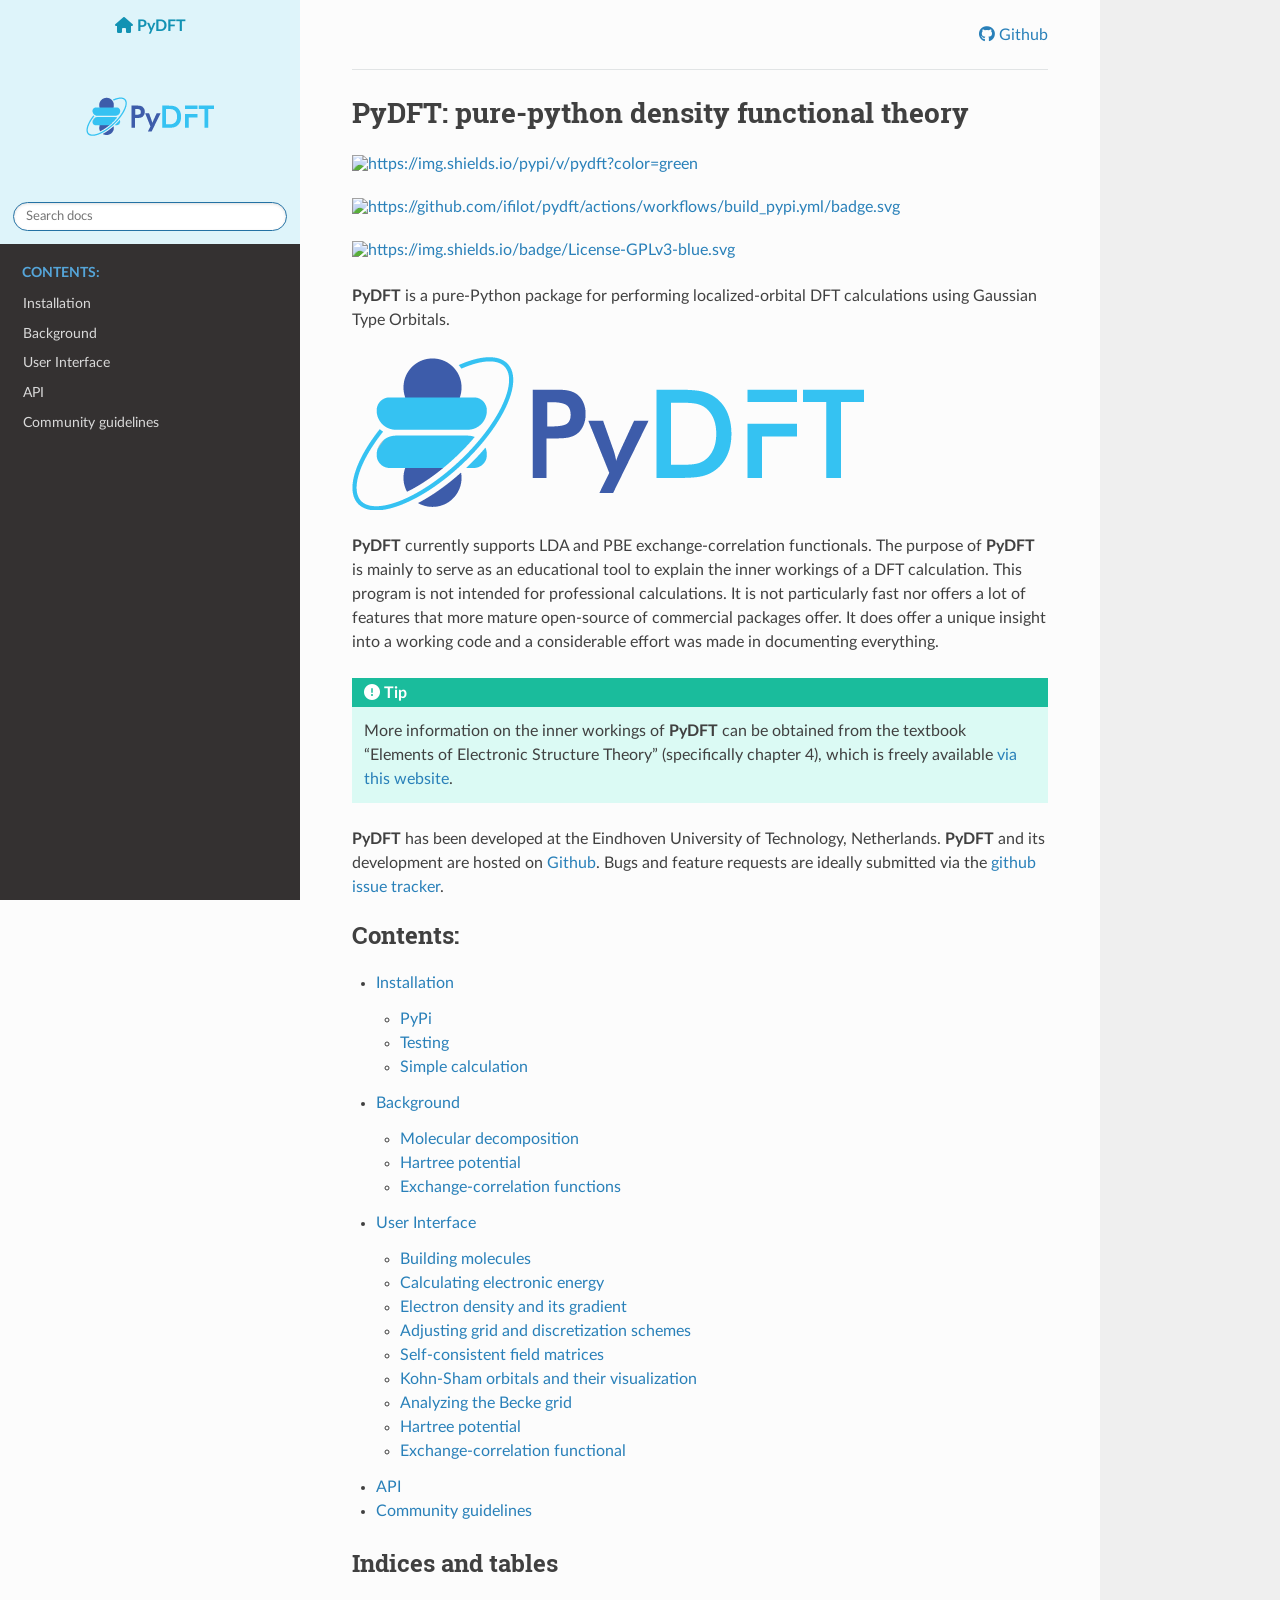
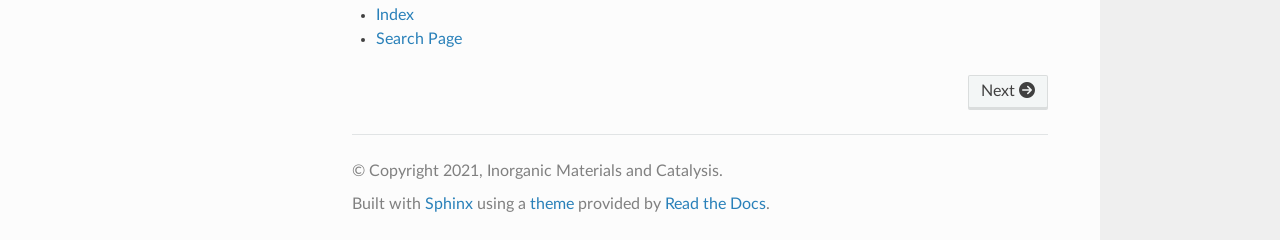
==== commit cd370d14: "deploy: 625b7358444849fcf9ee9ba43fc744b6f3a4fcf8" ====
--- a/index.html
+++ b/index.html
@@ -19,7 +19,6 @@
       <script src="_static/documentation_options.js?v=5929fcd5"></script>
       <script src="_static/doctools.js?v=9bcbadda"></script>
       <script src="_static/sphinx_highlight.js?v=dc90522c"></script>
-      <script async="async" src="https://cdn.jsdelivr.net/npm/mathjax@3/es5/tex-mml-chtml.js"></script>
     <script src="_static/js/theme.js"></script>
     <link rel="index" title="Index" href="genindex.html" />
     <link rel="search" title="Search" href="search.html" />
@@ -75,13 +74,9 @@
              
   <section id="pydft-pure-python-density-functional-theory">
 <h1>PyDFT: pure-python density functional theory<a class="headerlink" href="#pydft-pure-python-density-functional-theory" title="Link to this heading"></a></h1>
-<a class="reference external image-reference" href="https://anaconda.org/ifilot/pydft"><img alt="https://anaconda.org/ifilot/pydft/badges/version.svg" src="https://anaconda.org/ifilot/pydft/badges/version.svg" />
-</a>
 <a class="reference external image-reference" href="https://pypi.org/project/pydft/"><img alt="https://img.shields.io/pypi/v/pydft?color=green" src="https://img.shields.io/pypi/v/pydft?color=green" />
 </a>
 <a class="reference external image-reference" href="https://github.com/ifilot/pydft/actions/workflows/build_pypi.yml"><img alt="https://github.com/ifilot/pydft/actions/workflows/build_pypi.yml/badge.svg" src="https://github.com/ifilot/pydft/actions/workflows/build_pypi.yml/badge.svg" />
-</a>
-<a class="reference external image-reference" href="https://github.com/ifilot/pydft/actions/workflows/build_conda.yml"><img alt="https://github.com/ifilot/pydft/actions/workflows/build_conda.yml/badge.svg" src="https://github.com/ifilot/pydft/actions/workflows/build_conda.yml/badge.svg" />
 </a>
 <a class="reference external image-reference" href="https://www.gnu.org/licenses/gpl-3.0"><img alt="https://img.shields.io/badge/License-GPLv3-blue.svg" src="https://img.shields.io/badge/License-GPLv3-blue.svg" />
 </a>
@@ -108,11 +103,9 @@
 <p class="caption" role="heading"><span class="caption-text">Contents:</span></p>
 <ul>
 <li class="toctree-l1"><a class="reference internal" href="installation.html">Installation</a><ul>
-<li class="toctree-l2"><a class="reference internal" href="installation.html#anaconda">Anaconda</a></li>
 <li class="toctree-l2"><a class="reference internal" href="installation.html#pypi">PyPi</a></li>
 <li class="toctree-l2"><a class="reference internal" href="installation.html#testing">Testing</a></li>
 <li class="toctree-l2"><a class="reference internal" href="installation.html#simple-calculation">Simple calculation</a></li>
-<li class="toctree-l2"><a class="reference internal" href="installation.html#troubleshooting">Troubleshooting</a></li>
 </ul>
 </li>
 <li class="toctree-l1"><a class="reference internal" href="background.html">Background</a><ul>
